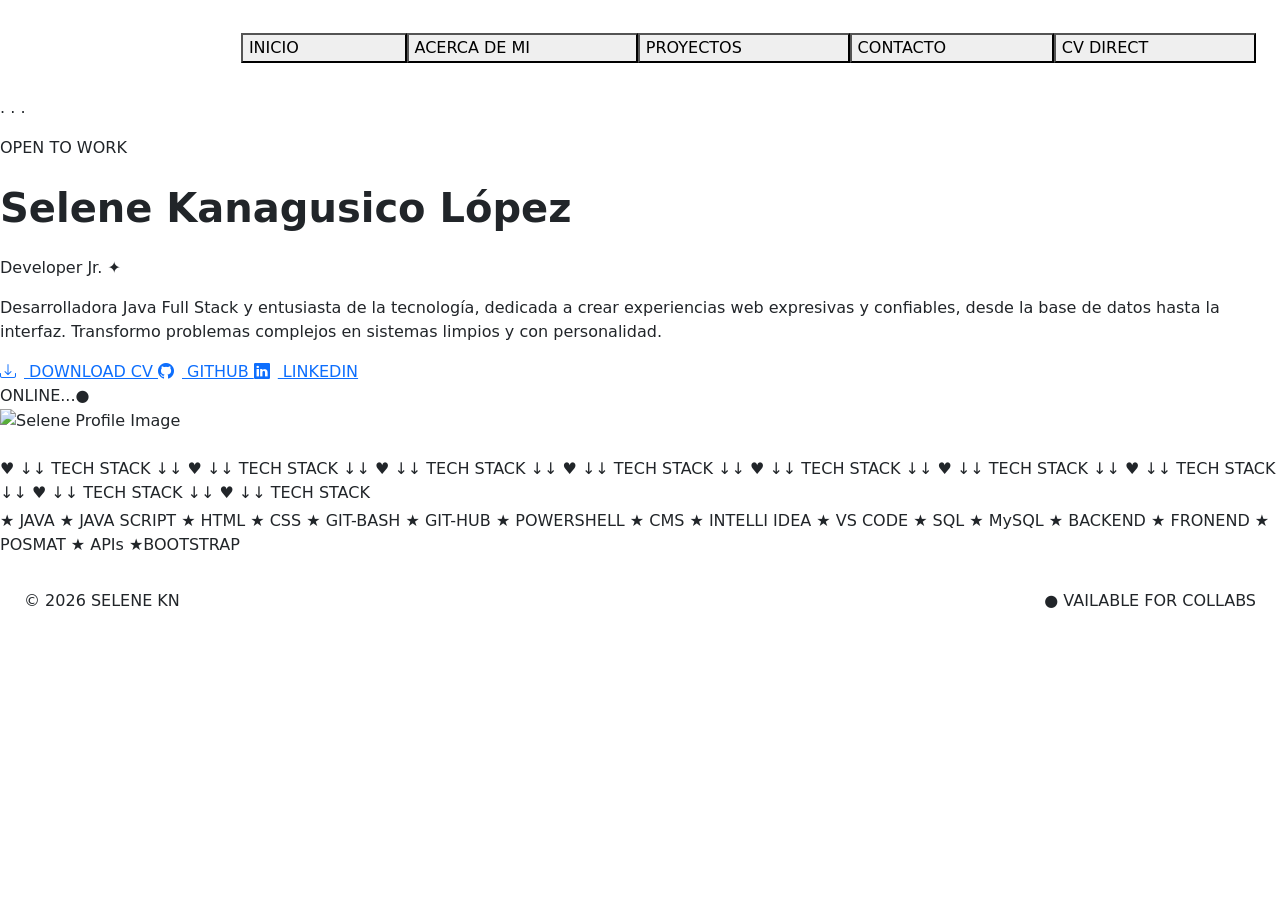
==== html/AboutMe.html @ 4d2e9842 "Add files via upload "Se comparten actualizaciones"" ====
<!DOCTYPE html>
<html lang="en">
<head>
    <meta charset="UTF-8">
    <meta name="viewport" content="width=device-width, initial-scale=1.0">
    <title>Portafolio</title>
    <link rel="stylesheet" href="./css/styles.css">
    <link href="https://cdn.jsdelivr.net/npm/bootstrap@5.3.2/dist/css/bootstrap.min.css" rel="stylesheet">
    <link rel="stylesheet" href="https://cdn.jsdelivr.net/npm/bootstrap-icons@1.11.3/font/bootstrap-icons.min.css">
</head>
<body>
    

<!------------------------------------------------------- NAVBAR ---------------------------------------------------------------->
<div class="container-fluid max-w-1200 mx-auto px-lg-4 pt-3 bgbody">
    <header class="navbar mb-3 d-flex flex-wrap align-items-center justify-content-between navbar-expand-lg">
             
    <!-------------------------------- LOGO AND NOMBRE--------------------------------->            
                <div class="d-flex align-items-center text-nowrap">
                    <span class="logo-box fw-bold text-white ">SK</span>
                        <div class="logo-name text-white">
                            <div class="fw-bold">SELENE KANAGUSICO</div>
                            <small class="text-logo-name">JAVA FULL STACK JR DEV</small>
                        </div>
                </div>

    <!-------------------------------- MENU AND BUTTON HAMBURGUER ---------------------------------> 
                <button class="hambur navbar-toggler custom-toggler ms-auto" type="button" data-bs-toggle="collapse" data-bs-target="menuCyber" aria-controls="menuCyber" aria-expanded="false" aria-label="Toggle navigation">      
                    <span class="navbar-toggler-icon"></span>
                    <div class=" mt-2 mt-md-0 conteinerBtnsMenu">
                         <button href="./index.html" id="btnmenuHome" class="btnmenu collapse navbar-collapse text-center" type="button">INICIO</button>
                         <button href="./AboutMe.html" class="btnmenu collapse navbar-collapse text-center" type="button">ACERCA DE MI</button>
                         <button href="./html/Projects.html" class="btnmenu collapse navbar-collapse text-center" type="button">PROYECTOS</button>
                         <button href="#contacto" class="btnmenu collapse navbar-collapse text-center" type="button">CONTACTO</button>
                         <button href="../IMG/Selene Kanagusico CV Canvas.pdf" class="btnmenu collapse navbar-collapse text-center" aria-expanded="false" type="button">CV DIRECT</button>
                    </div>
                </button>  
    </header>
 </div>           
<!-------------------------------------------------------Banner----------------------------------------------------------->    



 <!-------------------------------------------------------ConteinerHero ----------------------------------------------------------->    

<div class="heroBg">
    <div class="conteinerHero mt-3">
         <!-------------------------------- INFO--------------------------------->            
         <div class="heroInfoContent">
            <div class="heroDots">
                <span class="dot1">.</span>
                <span class="dot2">.</span>
                <span class="dot3">.</span>
            </div>
         <div class =heroInfo>
            <div class="addOpen mt-3">
                <span class="addOpenText text-nowrap"> OPEN TO WORK</span>
            </div>
                <h1 class="titleHero mt-4 mb-4"><strong>Selene Kanagusico López</strong></h1>
                <p class="subtitleHero text-nowrap mb-10">  Developer Jr. ✦ </p>
                <p class="descriotionHero">
                    Desarrolladora Java Full Stack y entusiasta de la tecnología, dedicada a crear experiencias web expresivas y confiables, desde la base de datos hasta la interfaz. Transformo problemas complejos en sistemas limpios y con personalidad.
                </p>
            <div class="buttonsAction">
                <a href="https://drive.google.com/file/d/1_eE5m6d0wuakmScWsSCk-LHsY9Eg7Utq/view?usp=sharing" class="btnAction btnPink">
                    <i class="bi bi-download me-2 bgIcon"></i></i> DOWNLOAD CV
                </a>
                <a href="https://github.com/SeleneKn?tab=repositories" class="btnAction btnGrey">
                    <i class="bi bi-github me-2 bgIcon"></i> GITHUB
                </a>
                <a href="https://www.linkedin.com/in/selene-kanagusico-developer/?isSelfProfile=true" class="btnAction btnCyan">
                    <i class="bi bi-linkedin me-2 bgIcon"></i> LINKEDIN
                </a>
            </div>
        </div>
    </div>
         <!-------------------------------- PHOTO ---------------------------------> 
    <div class="photoHero">
        <div class="conteinerPhotoHero">
            <div class="onlineText"> ONLINE...●</div>
            <div class="photoMeImg">
                <img src="./IMG/photo.jpg" 
                             alt="Selene Profile Image">
            </div>
        </div>
    </div> 
</div>         
<!-------------------------------------------------------Banner2----------------------------------------------------------->    

    <div class="bannerCyan overflow-hidden mt-4">
        <div class="bannerCyanLimits">
                <span class="textMotion textbaner23 mt-1">
                    ♥ ↓↓ TECH STACK ↓↓ ♥ ↓↓ TECH STACK ↓↓ ♥ ↓↓ TECH STACK ↓↓ ♥ ↓↓ TECH STACK ↓↓ ♥ ↓↓ TECH STACK ↓↓ ♥ ↓↓ TECH STACK ↓↓ ♥ ↓↓ TECH STACK ↓↓ ♥ ↓↓ TECH STACK ↓↓ ♥ ↓↓ TECH STACK 
                </span>
            
            </div>
    </div>
<!-------------------------------------------------------Banner3----------------------------------------------------------->    

    <div class="bannerCyan overflow-hidden mt-1">
        <div class="bannerCyanLimits banner3">
                <span class="textMotion mt-1 banner3 textbaner23">
                    ★ JAVA ★ JAVA SCRIPT ★ HTML ★ CSS ★ GIT-BASH ★ GIT-HUB ★ POWERSHELL ★ CMS ★ INTELLI IDEA ★ VS CODE ★ SQL ★ MySQL ★ BACKEND ★ FRONEND ★ POSMAT ★ APIs ★BOOTSTRAP
                </span>
            
            </div>
    </div>

<!-------------------------------------------------------FOTTER----------------------------------------------------------->    

<footer class="footerConteiner container-fluid max-w-1200 mx-auto px-lg-4 pt-3 mt-3">
    <div class="fottter mb-3 d-flex flex-wrap align-items-center justify-content-between navbar-expand-lg">
    <div class="textSknFin">© 2026 SELENE KN</div>
    <div class="textAvailable">● VAILABLE FOR COLLABS </div>
    </div>
</footer>

<!-------------------------------------------------------END-THANKS-FOR-VISITING--------------------------------------------------------->    

</body>
</html>
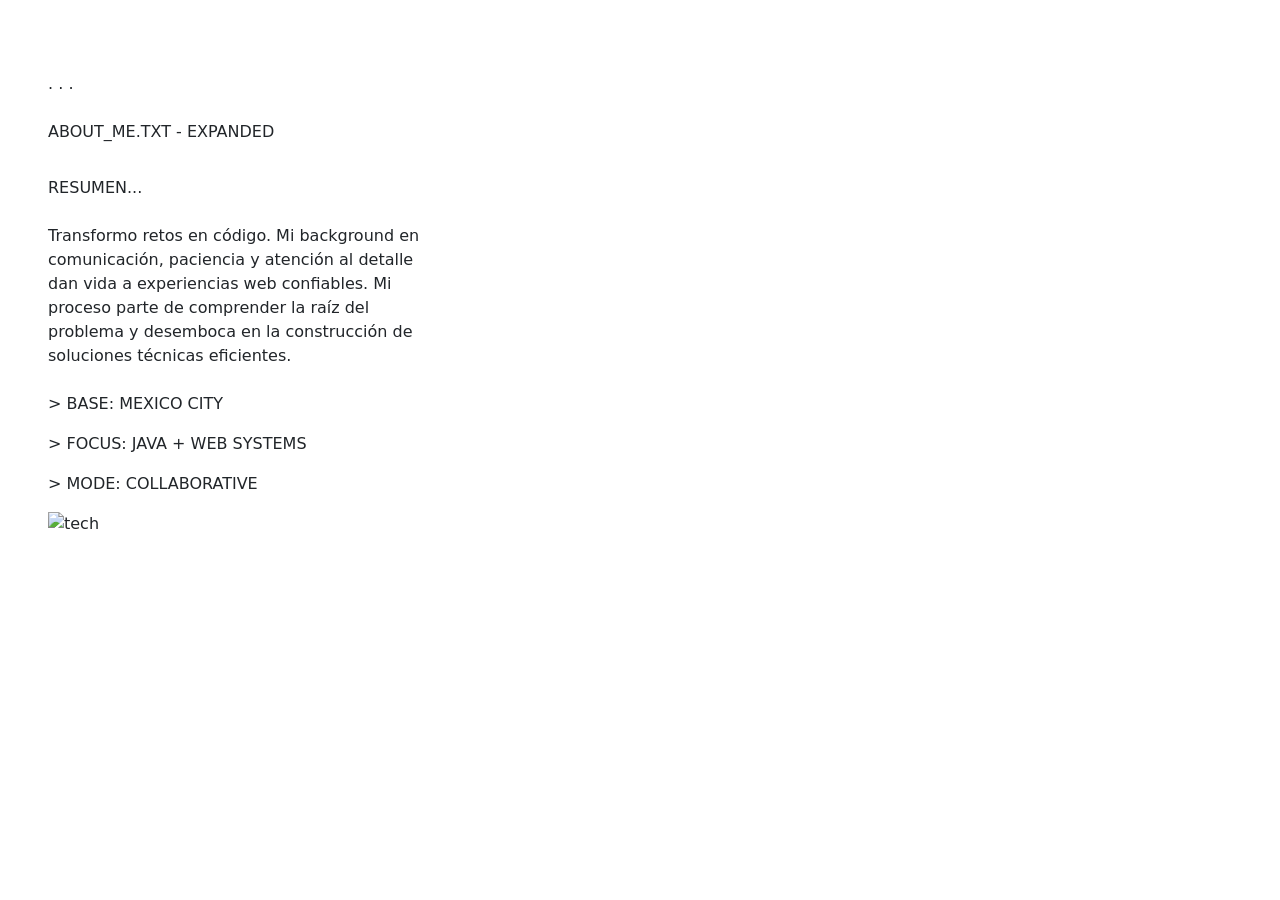
==== commit 5d06c19c: "Add files via upload "Se actualizan htmls"" ====
--- a/html/AboutMe.html
+++ b/html/AboutMe.html
@@ -4,118 +4,85 @@
     <meta charset="UTF-8">
     <meta name="viewport" content="width=device-width, initial-scale=1.0">
     <title>Portafolio</title>
-    <link rel="stylesheet" href="./css/styles.css">
-    <link href="https://cdn.jsdelivr.net/npm/bootstrap@5.3.2/dist/css/bootstrap.min.css" rel="stylesheet">
+    <link rel="stylesheet" href="../css/styles.css">
+    <link href="https://cdn.jsdelivr.net/npm/bootstrap@5.3.8/dist/css/bootstrap.min.css" rel="stylesheet" integrity="sha384-sRIl4kxILFvY47J16cr9ZwB07vP4J8+LH7qKQnuqkuIAvNWLzeN8tE5YBujZqJLB" crossorigin="anonymous">
     <link rel="stylesheet" href="https://cdn.jsdelivr.net/npm/bootstrap-icons@1.11.3/font/bootstrap-icons.min.css">
 </head>
 <body>
     
 
 <!------------------------------------------------------- NAVBAR ---------------------------------------------------------------->
-<div class="container-fluid max-w-1200 mx-auto px-lg-4 pt-3 bgbody">
-    <header class="navbar mb-3 d-flex flex-wrap align-items-center justify-content-between navbar-expand-lg">
-             
-    <!-------------------------------- LOGO AND NOMBRE--------------------------------->            
-                <div class="d-flex align-items-center text-nowrap">
-                    <span class="logo-box fw-bold text-white ">SK</span>
-                        <div class="logo-name text-white">
-                            <div class="fw-bold">SELENE KANAGUSICO</div>
-                            <small class="text-logo-name">JAVA FULL STACK JR DEV</small>
-                        </div>
-                </div>
+    <div id="menuContainerEnHTML"></div>
 
-    <!-------------------------------- MENU AND BUTTON HAMBURGUER ---------------------------------> 
-                <button class="hambur navbar-toggler custom-toggler ms-auto" type="button" data-bs-toggle="collapse" data-bs-target="menuCyber" aria-controls="menuCyber" aria-expanded="false" aria-label="Toggle navigation">      
-                    <span class="navbar-toggler-icon"></span>
-                    <div class=" mt-2 mt-md-0 conteinerBtnsMenu">
-                         <button href="./index.html" id="btnmenuHome" class="btnmenu collapse navbar-collapse text-center" type="button">INICIO</button>
-                         <button href="./AboutMe.html" class="btnmenu collapse navbar-collapse text-center" type="button">ACERCA DE MI</button>
-                         <button href="./html/Projects.html" class="btnmenu collapse navbar-collapse text-center" type="button">PROYECTOS</button>
-                         <button href="#contacto" class="btnmenu collapse navbar-collapse text-center" type="button">CONTACTO</button>
-                         <button href="../IMG/Selene Kanagusico CV Canvas.pdf" class="btnmenu collapse navbar-collapse text-center" aria-expanded="false" type="button">CV DIRECT</button>
-                    </div>
-                </button>  
-    </header>
- </div>           
-<!-------------------------------------------------------Banner----------------------------------------------------------->    
+<!-------------------------------- Layout de 2 columnas (imagen + texto)Responsive--------------------------------->            
+<div class="LayoutFather d-flex ">
+  <div class="contenierTSEA col-12 col-md-4 p-3 my-3 my-md-5 ms-0 ms-md-4 me-0 me-md-1 row align-items-start">
+               <!-------------------------------- Text and Skills--------------------------------->            
+    <div class="textSkills d-flex flex-column p-2 m-auto">
+        
+        <div class="heroDots">
+            <span class="dot1">.</span>
+            <span class="dot2">.</span>
+            <span class="dot3">.</span>
+        </div>
+
+        <div class="pinkBox btnPink justify-content-start my-4">
+                <span class="bg-transparent"> ABOUT_ME.TXT - EXPANDED</span>
+        </div>
+        <span class="resumePer mt-2"> RESUMEN...</span>
+        <div class= "my-4">Transformo retos en código. Mi background en comunicación, paciencia y atención al detalle dan vida a experiencias web confiables.  Mi proceso parte de comprender la raíz del problema y desemboca en la construcción de soluciones técnicas eficientes.    
+        </div>
+            <div class="terminalInfo">
+                     <p>&gt; BASE: MEXICO CITY</p>
+                     <p>&gt; FOCUS: JAVA + WEB SYSTEMS</p>
+                     <p>&gt; MODE: COLLABORATIVE</p>
+            </div>
+         <div class="conteinerImgTech p-7">
+             <img src="../IMG/tech (1).png" class="img-fluid mb-3 techImg" alt="tech">
+        </div>
+    </div>
+  </div>
+ 
+         <!-------------------------------- Education and Abilities---------------------------------> 
+     <div class="contenierTSEA col-12 col-md-7 p-3 my-3 my-md-5 ms-0 ms-md-4 me-0 me-md-1 row align-items-start">
 
 
 
- <!-------------------------------------------------------ConteinerHero ----------------------------------------------------------->    
 
-<div class="heroBg">
-    <div class="conteinerHero mt-3">
-         <!-------------------------------- INFO--------------------------------->            
-         <div class="heroInfoContent">
-            <div class="heroDots">
-                <span class="dot1">.</span>
-                <span class="dot2">.</span>
-                <span class="dot3">.</span>
-            </div>
-         <div class =heroInfo>
-            <div class="addOpen mt-3">
-                <span class="addOpenText text-nowrap"> OPEN TO WORK</span>
-            </div>
-                <h1 class="titleHero mt-4 mb-4"><strong>Selene Kanagusico López</strong></h1>
-                <p class="subtitleHero text-nowrap mb-10">  Developer Jr. ✦ </p>
-                <p class="descriotionHero">
-                    Desarrolladora Java Full Stack y entusiasta de la tecnología, dedicada a crear experiencias web expresivas y confiables, desde la base de datos hasta la interfaz. Transformo problemas complejos en sistemas limpios y con personalidad.
-                </p>
-            <div class="buttonsAction">
-                <a href="https://drive.google.com/file/d/1_eE5m6d0wuakmScWsSCk-LHsY9Eg7Utq/view?usp=sharing" class="btnAction btnPink">
-                    <i class="bi bi-download me-2 bgIcon"></i></i> DOWNLOAD CV
-                </a>
-                <a href="https://github.com/SeleneKn?tab=repositories" class="btnAction btnGrey">
-                    <i class="bi bi-github me-2 bgIcon"></i> GITHUB
-                </a>
-                <a href="https://www.linkedin.com/in/selene-kanagusico-developer/?isSelfProfile=true" class="btnAction btnCyan">
-                    <i class="bi bi-linkedin me-2 bgIcon"></i> LINKEDIN
-                </a>
-            </div>
+
+     </div>
+        <!----<div class=  p-3 m-4>
+        -------- <button class="hambur navbar-toggler custom-toggler ms-auto" type="button" data-bs-toggle="collapse" data-bs-target="#menuCyber" aria-expanded="false" aria-label="Toggle navigation">      
+                    <span class="navbar-toggler-icon"><img src="../IMG/educación.jpg"></span> 
+                 </button>
+                    <div class="collapse navbar-collapse mt-2 mt-md-0 conteinerBtnsMenu justify-content-end flex-nowrap" id="menuCyber">
+                         <img src="../IMG/educationtext.png" alt="">
+                         <img src="../IMG/Curses.png" alt="">
+                    </div> ---
         </div>
+        <div>
+            <img src="../IMG/skills (1).png" alt="">
+        </div>
+    </div>----> 
+</div>
+
+<!--------------------------------------------------------Work and language------------------------------------------------------------------->
+<div container flex-column justify-content-center>
+    <div clas="conteinerWork">
+        <img src="../IMG/synthwave-retrowave.gif" alt="">
+        <img src="../IMG/Experience.png" alt="">
     </div>
-         <!-------------------------------- PHOTO ---------------------------------> 
-    <div class="photoHero">
-        <div class="conteinerPhotoHero">
-            <div class="onlineText"> ONLINE...●</div>
-            <div class="photoMeImg">
-                <img src="./IMG/photo.jpg" 
-                             alt="Selene Profile Image">
-            </div>
-        </div>
-    </div> 
-</div>         
-<!-------------------------------------------------------Banner2----------------------------------------------------------->    
-
-    <div class="bannerCyan overflow-hidden mt-4">
-        <div class="bannerCyanLimits">
-                <span class="textMotion textbaner23 mt-1">
-                    ♥ ↓↓ TECH STACK ↓↓ ♥ ↓↓ TECH STACK ↓↓ ♥ ↓↓ TECH STACK ↓↓ ♥ ↓↓ TECH STACK ↓↓ ♥ ↓↓ TECH STACK ↓↓ ♥ ↓↓ TECH STACK ↓↓ ♥ ↓↓ TECH STACK ↓↓ ♥ ↓↓ TECH STACK ↓↓ ♥ ↓↓ TECH STACK 
-                </span>
-            
-            </div>
+    <div>
+         <img src="../IMG/english.png" alt="">
     </div>
-<!-------------------------------------------------------Banner3----------------------------------------------------------->    
-
-    <div class="bannerCyan overflow-hidden mt-1">
-        <div class="bannerCyanLimits banner3">
-                <span class="textMotion mt-1 banner3 textbaner23">
-                    ★ JAVA ★ JAVA SCRIPT ★ HTML ★ CSS ★ GIT-BASH ★ GIT-HUB ★ POWERSHELL ★ CMS ★ INTELLI IDEA ★ VS CODE ★ SQL ★ MySQL ★ BACKEND ★ FRONEND ★ POSMAT ★ APIs ★BOOTSTRAP
-                </span>
-            
-            </div>
-    </div>
-
+</div>
 <!-------------------------------------------------------FOTTER----------------------------------------------------------->    
 
-<footer class="footerConteiner container-fluid max-w-1200 mx-auto px-lg-4 pt-3 mt-3">
-    <div class="fottter mb-3 d-flex flex-wrap align-items-center justify-content-between navbar-expand-lg">
-    <div class="textSknFin">© 2026 SELENE KN</div>
-    <div class="textAvailable">● VAILABLE FOR COLLABS </div>
-    </div>
-</footer>
+    <div id="footerContainerEnHTML"></div> 
 
 <!-------------------------------------------------------END-THANKS-FOR-VISITING--------------------------------------------------------->    
+   <script src="../JS/main.js"></script>
+    <script src="https://cdn.jsdelivr.net/npm/bootstrap@5.3.3/dist/js/bootstrap.bundle.min.js"></script></head>
 
 </body>
 </html>
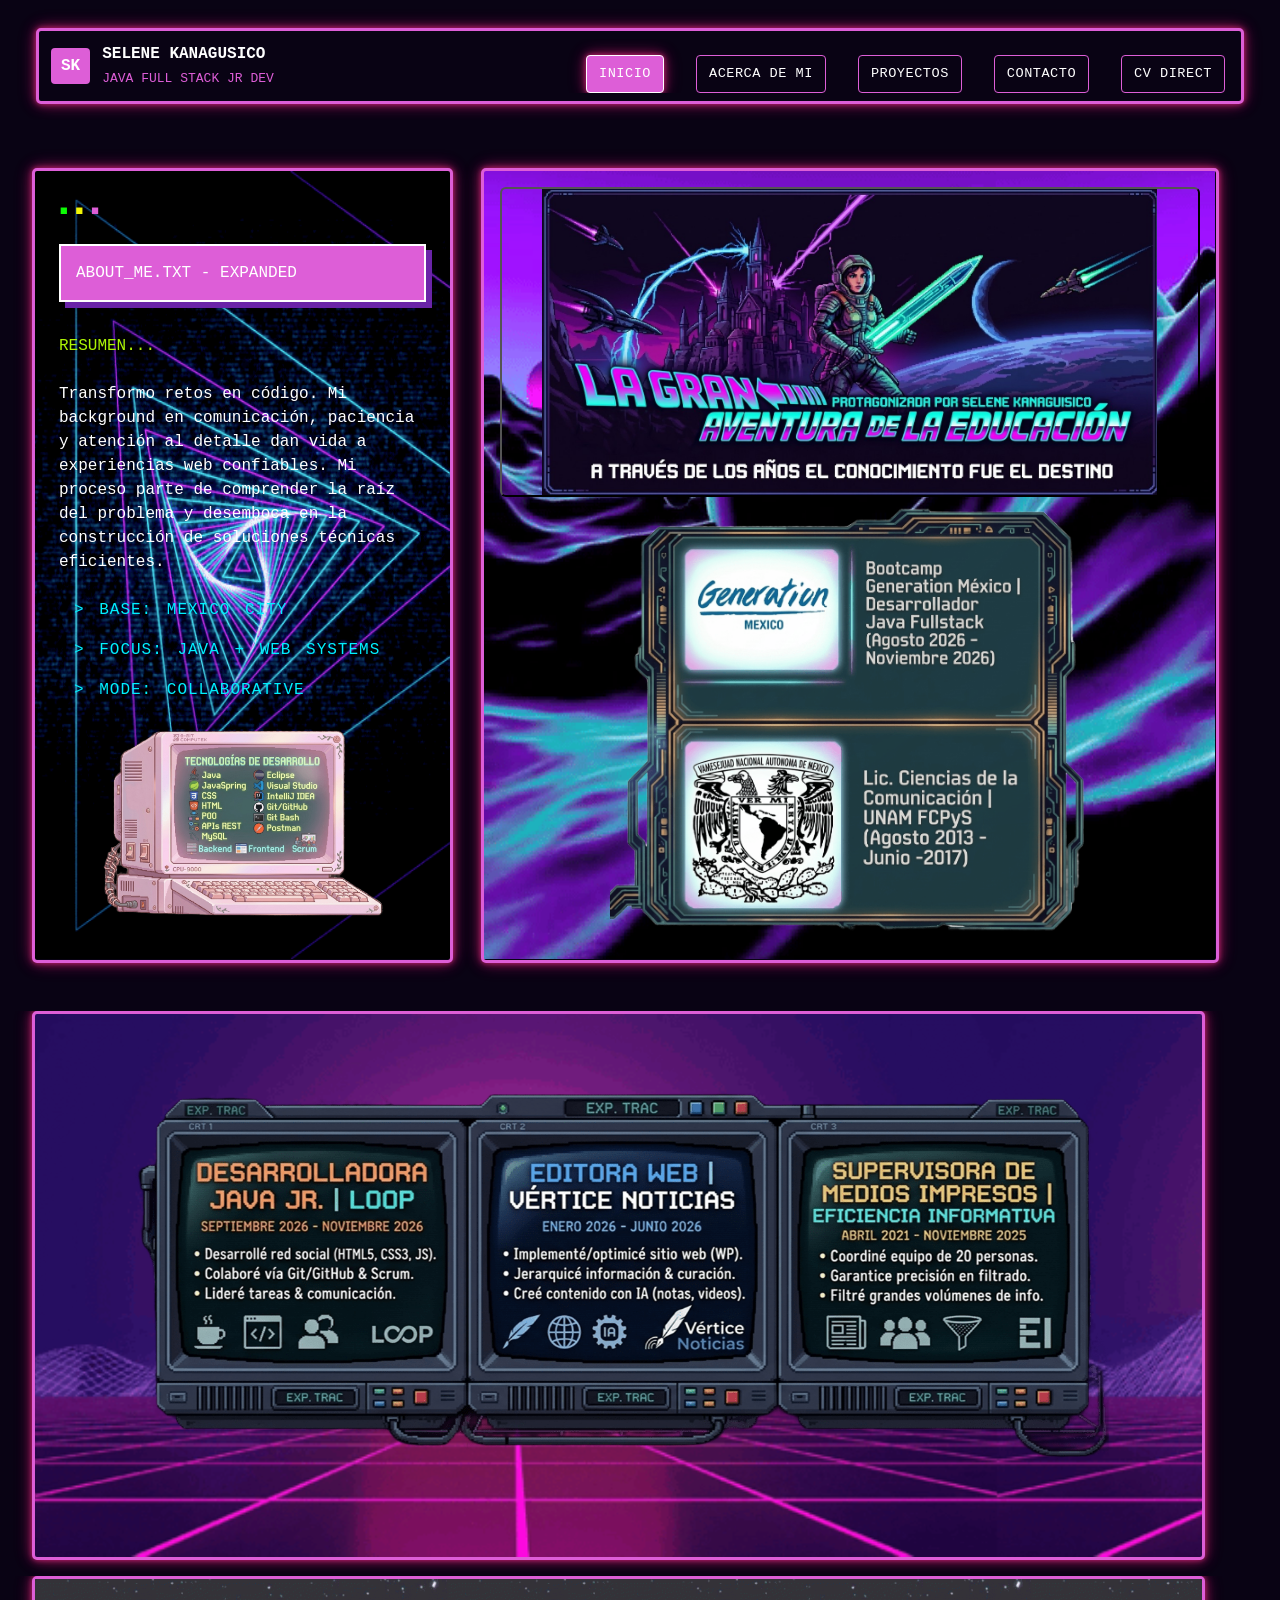
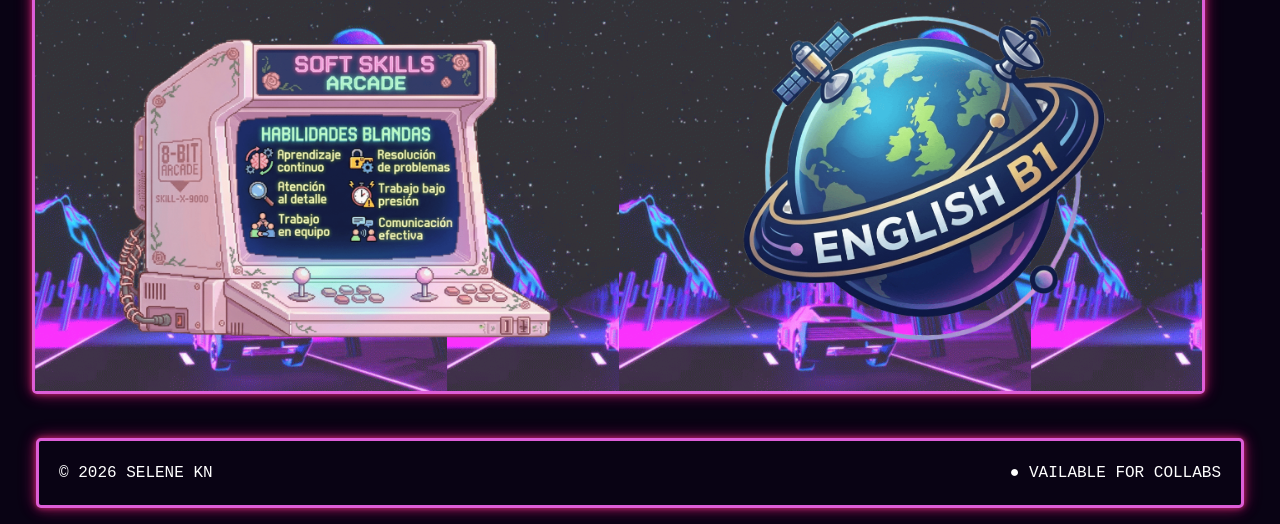
==== commit ee23c3e4: "Add files via upload "Se comparten actualizaciones"" ====
--- a/html/AboutMe.html
+++ b/html/AboutMe.html
@@ -15,75 +15,81 @@
     <div id="menuContainerEnHTML"></div>
 
 <!-------------------------------- Layout de 2 columnas (imagen + texto)Responsive--------------------------------->            
-<div class="LayoutFather d-flex ">
-  <div class="contenierTSEA col-12 col-md-4 p-3 my-3 my-md-5 ms-0 ms-md-4 me-0 me-md-1 row align-items-start">
+<div class="LayoutFather d-flex px-2">
+  <div class="contenierTSEA conteinerAboutMe col-12 col-md-4 p-3 my-3 my-md-5 ms-0 ms-md-4 me-0 me-md-1 row align-items-start">
                <!-------------------------------- Text and Skills--------------------------------->            
-    <div class="textSkills d-flex flex-column p-2 m-auto">
+    <div class="textSkills d-flex flex-column p-2 m-auto imgExpsCont">
         
-        <div class="heroDots">
-            <span class="dot1">.</span>
-            <span class="dot2">.</span>
-            <span class="dot3">.</span>
+        <div class="heroDots imgExpsCont">
+            <span class="dot1 imgExpsCont">.</span>
+            <span class="dot2 imgExpsCont">.</span>
+            <span class="dot3 imgExpsCont">.</span>
         </div>
 
         <div class="pinkBox btnPink justify-content-start my-4">
                 <span class="bg-transparent"> ABOUT_ME.TXT - EXPANDED</span>
         </div>
-        <span class="resumePer mt-2"> RESUMEN...</span>
-        <div class= "my-4">Transformo retos en código. Mi background en comunicación, paciencia y atención al detalle dan vida a experiencias web confiables.  Mi proceso parte de comprender la raíz del problema y desemboca en la construcción de soluciones técnicas eficientes.    
+        <span class="resumePer mt-2 bg-transparent"> RESUMEN...</span>
+        <div class= "my-4 bg-transparent">Transformo retos en código. Mi background en comunicación, paciencia y atención al detalle dan vida a experiencias web confiables.  Mi proceso parte de comprender la raíz del problema y desemboca en la construcción de soluciones técnicas eficientes.    
         </div>
-            <div class="terminalInfo">
+            <div class="terminalInfo bg-transparent">
                      <p>&gt; BASE: MEXICO CITY</p>
                      <p>&gt; FOCUS: JAVA + WEB SYSTEMS</p>
                      <p>&gt; MODE: COLLABORATIVE</p>
             </div>
-         <div class="conteinerImgTech p-7">
-             <img src="../IMG/tech (1).png" class="img-fluid mb-3 techImg" alt="tech">
+         <div class="conteinerImgTech p-7 bg-transparent">
+             <img src="../IMG/tech (1).png" class="bg-transparent img-fluid mb-3 techImg" alt="tech">
         </div>
     </div>
   </div>
  
          <!-------------------------------- Education and Abilities---------------------------------> 
-     <div class="contenierTSEA col-12 col-md-7 p-3 my-3 my-md-5 ms-0 ms-md-4 me-0 me-md-1 row align-items-start">
+     <div class="contenierTSEA conteinerEducation col-12 col-md-7 p-3 my-3 my-md-5 ms-0 ms-md-4 me-0 me-md-1 row align-items-start ">
+            <button 
+                 type="button" 
+                 class="bgBtnIMg bg-transparent" 
+                 data-bs-toggle="popover" 
+                 data-bs-placement= "bottom"
+                 data-bs-html="true"
+                 data-bs-custom-class="conteinerBtnImg imgEdu bg-transparent" 
+                 data-bs-content='<div class="bg-transparent d-flex flex-column align-items-center justify-content-center"><img src="../IMG/Curses.png" class="img-fluid imgEdu1" width="480"  alt="Cursos"></div>'
+                >
+           </button>
+    <div class=" bg-transparent d-flex flex-column align-items-center justify-content-center">
+        <img src="../IMG/educationtext.png" class="bg-transparent img-fluid imgEdu" width="480" height="180" alt="Educación">
+    </div>
+    </div>
+</div>
 
 
+<!--------------------------------------------------------Work and language------------------------------------------------------------------->
 
 
+<div container d-flex flex-column justify-content-center px-2>
+    <div class="d-flex flex-column align-items-center justify-content-center contenierTSEA col-12 col-md-11 conteinerExp">
+        <div class="imgExpsCont"><img src="../IMG/Experience.png" class="imgEdu imgExpsCont" width="980" alt=""></div>
+    </div>
+<div>
 
-     </div>
-        <!----<div class=  p-3 m-4>
-        -------- <button class="hambur navbar-toggler custom-toggler ms-auto" type="button" data-bs-toggle="collapse" data-bs-target="#menuCyber" aria-expanded="false" aria-label="Toggle navigation">      
-                    <span class="navbar-toggler-icon"><img src="../IMG/educación.jpg"></span> 
-                 </button>
-                    <div class="collapse navbar-collapse mt-2 mt-md-0 conteinerBtnsMenu justify-content-end flex-nowrap" id="menuCyber">
-                         <img src="../IMG/educationtext.png" alt="">
-                         <img src="../IMG/Curses.png" alt="">
-                    </div> ---
+<div container d-flex flex-column justify-content-center row px-2>
+    <div class="d-flex flex-column align-items-center justify-content-center contenierTSEA col-12 col-md-11 conteinerExp">
+       <div class="row w-100 justify-content-center conteinerIdiom">
+            <div class="col-6 text-center conteinerIdiom"><img src="../IMG/skills (1).png" class="imgEdu imgExpsCont py-5" width="580" alt=""></div>
+            <div class="col-6 text-center conteinerIdiom"><img src="../IMG/english.png" class="imgEdu imgExpsCont" width="480" alt=""></div>
         </div>
-        <div>
-            <img src="../IMG/skills (1).png" alt="">
-        </div>
-    </div>----> 
+    <div>
 </div>
-
-<!--------------------------------------------------------Work and language------------------------------------------------------------------->
-<div container flex-column justify-content-center>
-    <div clas="conteinerWork">
-        <img src="../IMG/synthwave-retrowave.gif" alt="">
-        <img src="../IMG/Experience.png" alt="">
-    </div>
-    <div>
-         <img src="../IMG/english.png" alt="">
-    </div>
 </div>
 <!-------------------------------------------------------FOTTER----------------------------------------------------------->    
-
+ 
     <div id="footerContainerEnHTML"></div> 
 
 <!-------------------------------------------------------END-THANKS-FOR-VISITING--------------------------------------------------------->    
    <script src="../JS/main.js"></script>
     <script src="https://cdn.jsdelivr.net/npm/bootstrap@5.3.3/dist/js/bootstrap.bundle.min.js"></script></head>
 
+
+    
 </body>
 </html>
 
--- a/css/styles.css
+++ b/css/styles.css
@@ -0,0 +1,407 @@
+* {
+  box-sizing: border-box;
+  background-color: #090314;
+  font-family: 'Share Tech Mono', monospace;
+  overflow-x: hidden; 
+  color: #ffffff;
+}
+.navbar{
+    border: 3px solid  #dd5ed7;;
+    border-radius: 5px;
+    box-shadow: 0 0 5px rgba(255, 42, 141, 0.5), 
+                0 0 10px rgba(255, 42, 141, 0.4), 
+                0 0 15px rgba(255, 42, 141, 0.3), 
+                0 0 20px rgba(255, 42, 141, 0.2);
+    font-family: 'Share Tech Mono', monospace;
+    margin: 12px;
+  
+    
+}
+.logo-box{
+    background-color: #dd5ed7;
+    padding: 6px 10px;           
+    border-radius: 4px;
+    margin-right: 12px;
+    margin-left: 12px;
+    font-family: 'Share Tech Mono', monospace;
+}
+.logo-name{
+    margin-right: 12px;
+    font-family: 'Share Tech Mono', monospace;
+}
+.text-logo-name{
+    color:  #dd5ed7;
+    font-size: small;
+    font-family: 'Share Tech Mono', monospace;
+}
+.conteinerBtnsMenu{
+  display: flex;
+  justify-content: flex-end;
+  align-items: center;
+  flex-wrap: wrap;
+}
+.btnmenu{
+  background-color: transparent;
+  color:#ffffff;
+  border: 1px solid #dd5ed7;     
+  border-radius: 4px;
+  font-size: 0.85rem;
+  font-weight: 500;
+  letter-spacing: 0.5px;
+  font-family: 'Share Tech Mono', monospace;
+  margin-top: 16px;
+  margin-left: 16px;
+  margin-right: 16px;
+  padding: 8px 12px;
+  text-decoration: none;
+  box-sizing: border-box;
+  white-space: nowrap;
+}
+#btnmenuHome{
+background-color: #dd5ed7;
+border-color: #ffffff;
+box-shadow: 0 0 5px rgba(255, 42, 141, 0.5), 
+                0 0 10px rgba(255, 42, 141, 0.4), 
+                0 0 15px rgba(255, 42, 141, 0.3), 
+                0 0 20px rgba(255, 42, 141, 0.2);
+}
+
+/* Efecto al pasar el mouse por encima (Hover) */
+.btnmenu:hover {
+  background-color: rgba(217, 70, 239, 0.15);
+  color: #ffffff;
+  border-color: #d946ef;
+  font-family: 'Share Tech Mono', monospace;
+}
+
+/* Estilo para el botón activo (como HOME en la imagen) */
+.btnmenu.active {
+  background-color: #ff2a8d;     /* Rosa neón brillante */
+  color: #000000;               /* Texto negro */
+  border: 1px solid #ffffff;    /* Borde blanco */
+  font-weight: bold;
+  font-family: 'Share Tech Mono', monospace;
+}
+.custom-toggler .navbar-toggler-icon {
+  background-image: url("../IMG/hamburguesa.png") !important;
+  border: 1px solid #dd5ed7 !important;     
+  border-radius: 4px !important;
+}
+
+/**-------------------------------------------------------Banner -----------------------------------------------------------*/
+.bannerCyan{
+  width: 100%;
+  height: 30px;
+  background-color: #090314;
+  padding: 3px;
+  border-radius: 0px;
+  overflow: hidden;
+  border: none;
+  outline: none;
+  position: relative;
+}
+.bannerCyanLimits {
+  background-color: #00f0ff;
+  border-color: #00f0ff;
+  height: 100%;
+  border-radius: 4px;
+  margin-inline: 33px;
+  overflow: hidden;
+  position: relative;
+}
+.textMotion {
+  white-space: nowrap;
+  color: #000000;
+  font-family: 'Share Tech Mono', monospace;
+  font-weight: bold;
+  font-size: 0.85rem;
+  letter-spacing: 2px;
+  background-color: #00f0ff;
+  display: inline-block;
+  padding-left: 100%;
+  animation: traslateText 50s linear infinite;
+}
+@keyframes traslateText {
+  0% {
+    transform: translate(0, 0);
+  }
+  100% {
+    transform: translate(-100%, 0);
+  }
+}
+/**-------------------------------------------------------ConteinerHero -----------------------------------------------------------*/
+.heroBg{
+  background-color: #000000;
+}
+.conteinerHero{
+  display: grid;
+  grid-template-columns: repeat(auto-fit, minmax(250px, 1fr));
+  gap: 15px;
+  flex-wrap: wrap;
+  border: 2px solid #00f0ff ;
+  border-radius: 5px;
+  box-shadow: 
+    0 0 5px rgba(0, 240, 255, 0.5),   /* Brillo interno/cercano */
+    0 0 10px rgba(0, 240, 255, 0.4),  /* Brillo medio */
+    0 0 15px rgba(0, 240, 255, 0.3),  /* Brillo externo amplio */
+    0 0 20px rgba(0, 240, 255, 0.2) !important;
+    font-family: 'Share Tech Mono', monospace;
+  padding: 30px;
+  background-clip: padding-box;
+  font-family: 'Inter', sans-serif;
+  overflow: hidden;
+  margin: 12px;
+  margin-left: 35px;
+  margin-right: 35px;
+  height: 640px
+
+}
+.heroDots{
+  position: static;
+  top: 15px;
+  left: 20px;
+  display: flex;
+  gap: 6px;
+  font-weight: 900;
+  width: 100%;
+}
+.dot1{
+-webkit-text-stroke: 4px #0dfc05;
+color: #0dfc05;
+}
+.dot2{
+-webkit-text-stroke: 4px #f1f505;
+color: #f1f505;
+}
+.dot3{
+-webkit-text-stroke: 4px #dd5ed7;
+color: #dd5ed7;
+}
+.addOpen{
+  display: inline-block;
+  border: 2px solid #0dfc05;
+  border-radius: 5px;
+  padding-inline: 4%;
+  width: max-content;
+  box-sizing: border-box;
+}
+.addOpenText{
+  display: block;
+  position: relative;
+  color: #0dfc05;
+  text-align: center;
+  max-width: 100%;
+  padding-inline:25px;
+}
+.addOpen:hover {
+  transform: translateY(-5px);
+  color: #f7f8f7;
+  border-color: #fdfcfc;
+  
+}
+.subtitleHero{
+  color:#dd5ed7;
+  font-size: 24px;
+}
+.descriotionHero{
+  margin-top: 40px;
+}
+.buttonsAction{ /*Contener de botones*/
+  display: inline-flex;
+  justify-content:flex-end;
+  gap: 24px;
+  width: 100%;
+  margin-top: 35px;
+  padding: 10px ;
+}
+.btnAction{
+  display: inline-flex;
+  justify-content:flex-end;
+  align-items:center;
+  gap: 14px;
+  color:#ffffff;
+  border: 2px solid #ffffff;
+  border-color: #ffffff;
+  box-shadow: 6px 6px 0px #6a24a8;
+  margin-bottom: 8px;
+  margin-inline-end: 8px;
+  padding: 10px 5px 5px 5px;
+}
+.bgIcon{
+  background-color: transparent ;
+}
+.btnPink{
+  background-color: #dd5ed7;
+  color:#ffffff;
+  border-color: #ffffff;
+  box-shadow: 4px 4px 0px #090314;
+  border: 2px solid #ffffff;
+  border-color: #ffffff;
+  box-shadow: 6px 6px 0px #6a24a8;
+  padding:15px;
+  text-decoration: none;
+}           
+.btnPink:hover{
+  background-color: rgba(217, 70, 239, 0.15);
+  color: #ffffff;
+  border-color: #d946ef;
+  font-family: 'Share Tech Mono', monospace;
+  transform: translateY(-5px);
+}
+.btnGrey{
+  background-color: #5a595a;
+  text-decoration: none;
+  padding:15px;
+}
+.btnGrey:hover{
+  background-color: rgba(230, 229, 231, 0.822);
+  color: #080808;
+  border-color: #d946ef;
+  font-family: 'Share Tech Mono', monospace;
+  transform: translateY(-5px);
+}
+.btnCyan{
+  background-color: #00f0ff;
+  text-decoration: none;
+  padding:15px;
+}
+.btnCyan:hover{
+  background-color: rgba(12, 117, 236, 0.822);
+  color: #fdfcfc;
+  border-color: #d946ef;
+  font-family: 'Share Tech Mono', monospace;
+  transform: translateY(-5px);
+}
+.photoHero{
+  display: flex;
+  flex-direction: column;
+  align-items: center;
+  gap: 10px;
+  width: 100%;
+}
+.conteinerPhotoHero{
+  display: flex;
+  flex-direction: column;
+  align-items: center;
+  gap: 10px;
+  width: 100%;
+  padding: 8px;
+  overflow: hidden;
+}
+.onlineText{
+  display: flex;
+  justify-content: flex-end;
+  align-items: end;
+  padding: 25px;
+  color:#00f0ff;
+  width: 100%;
+}
+.photoMeImg{
+  width: 320px;
+  height: 400px;
+  border: 4px solid #00f0ff;
+  border-radius: 5px;
+  overflow: hidden;
+  box-shadow: 6px 6px 0px #6a24a8;
+}
+.photoMeImg img {
+  width: 100%;
+  height: 100%;
+  object-fit: cover;
+  display: block;
+}
+.banner3{
+  background-color: #f1f505;
+}
+.textbaner23{
+animation: traslateText 60s linear infinite;
+}
+.fottter{
+  border: 3px solid  #dd5ed7;;
+  border-radius: 5px;
+  box-shadow: 0 0 5px rgba(255, 42, 141, 0.5), 
+              0 0 10px rgba(255, 42, 141, 0.4), 
+              0 0 15px rgba(255, 42, 141, 0.3), 
+              0 0 20px rgba(255, 42, 141, 0.2);
+  font-family: 'Share Tech Mono', monospace;
+  margin: 12px;
+  padding: 20px;
+}
+
+/*********************************************************************************/
+/*************************************ABOUT ME************************************/
+/*********************************************************************************/
+.contenierTSEA{
+  border: 3px solid  #dd5ed7;;
+  border-radius: 5px;
+  box-shadow: 0 0 5px rgba(255, 42, 141, 0.5), 
+              0 0 10px rgba(255, 42, 141, 0.4), 
+              0 0 15px rgba(255, 42, 141, 0.3), 
+              0 0 20px rgba(255, 42, 141, 0.2);
+  margin-bottom: 1em;
+}
+.resumePer{
+  color: #adf505;
+}
+.terminalInfo p{
+  color:#00f0ff;
+  line-height: 1.5;
+  letter-spacing: 1px;
+  word-spacing: 4px;
+  background-color: transparent;
+  margin-inline-start: 15px;
+}
+.techImg:hover{
+  transform: translateY(-5px);
+}
+.bgBtnIMg{
+  display: flex;
+  flex-direction: column;
+  width: 400px;
+  height: 310px;
+  cursor: pointer;
+  overflow: hidden;
+  padding: 0;
+  background-image: url(../IMG/educación.jpg);
+  background-size: contain;
+  background-position: center;
+  background-repeat: no-repeat;
+  text-align: center;
+  padding-top: 0px;
+  border-radius: 6px;
+}
+.bgBtnIMgInset{
+  max-width: 100%;
+  height: auto;
+  display: block;
+  object-fit: cover;
+  background-image: url(../IMG/educación.jpg);
+}
+.conteinerBtnImg {
+  max-width: 450px !important; /* Ajusta este valor según lo grande que lo necesites */
+}
+.imgEdu:hover{
+  transform: translateY(-5px);
+}
+.conteinerExp{
+  margin-inline: 2em;
+  background-image: url(../IMG/vaporwave-sunset.gif);
+  background-size: contain;
+}
+.imgExpsCont{
+  background-color: transparent !important;
+}
+.conteinerIdiom{
+  background-image: url(../IMG/supa.gif);
+  background-size:contain;
+}
+.conteinerAboutMe{
+  background-image: url(../IMG/fondo.gif);
+   background-size: 100% 100%;
+  background-repeat: no-repeat;
+}
+.conteinerEducation{
+  background-image: url(../IMG/paisaje.gif);
+  background-size: 100% 100%;
+  background-repeat: no-repeat;
+}
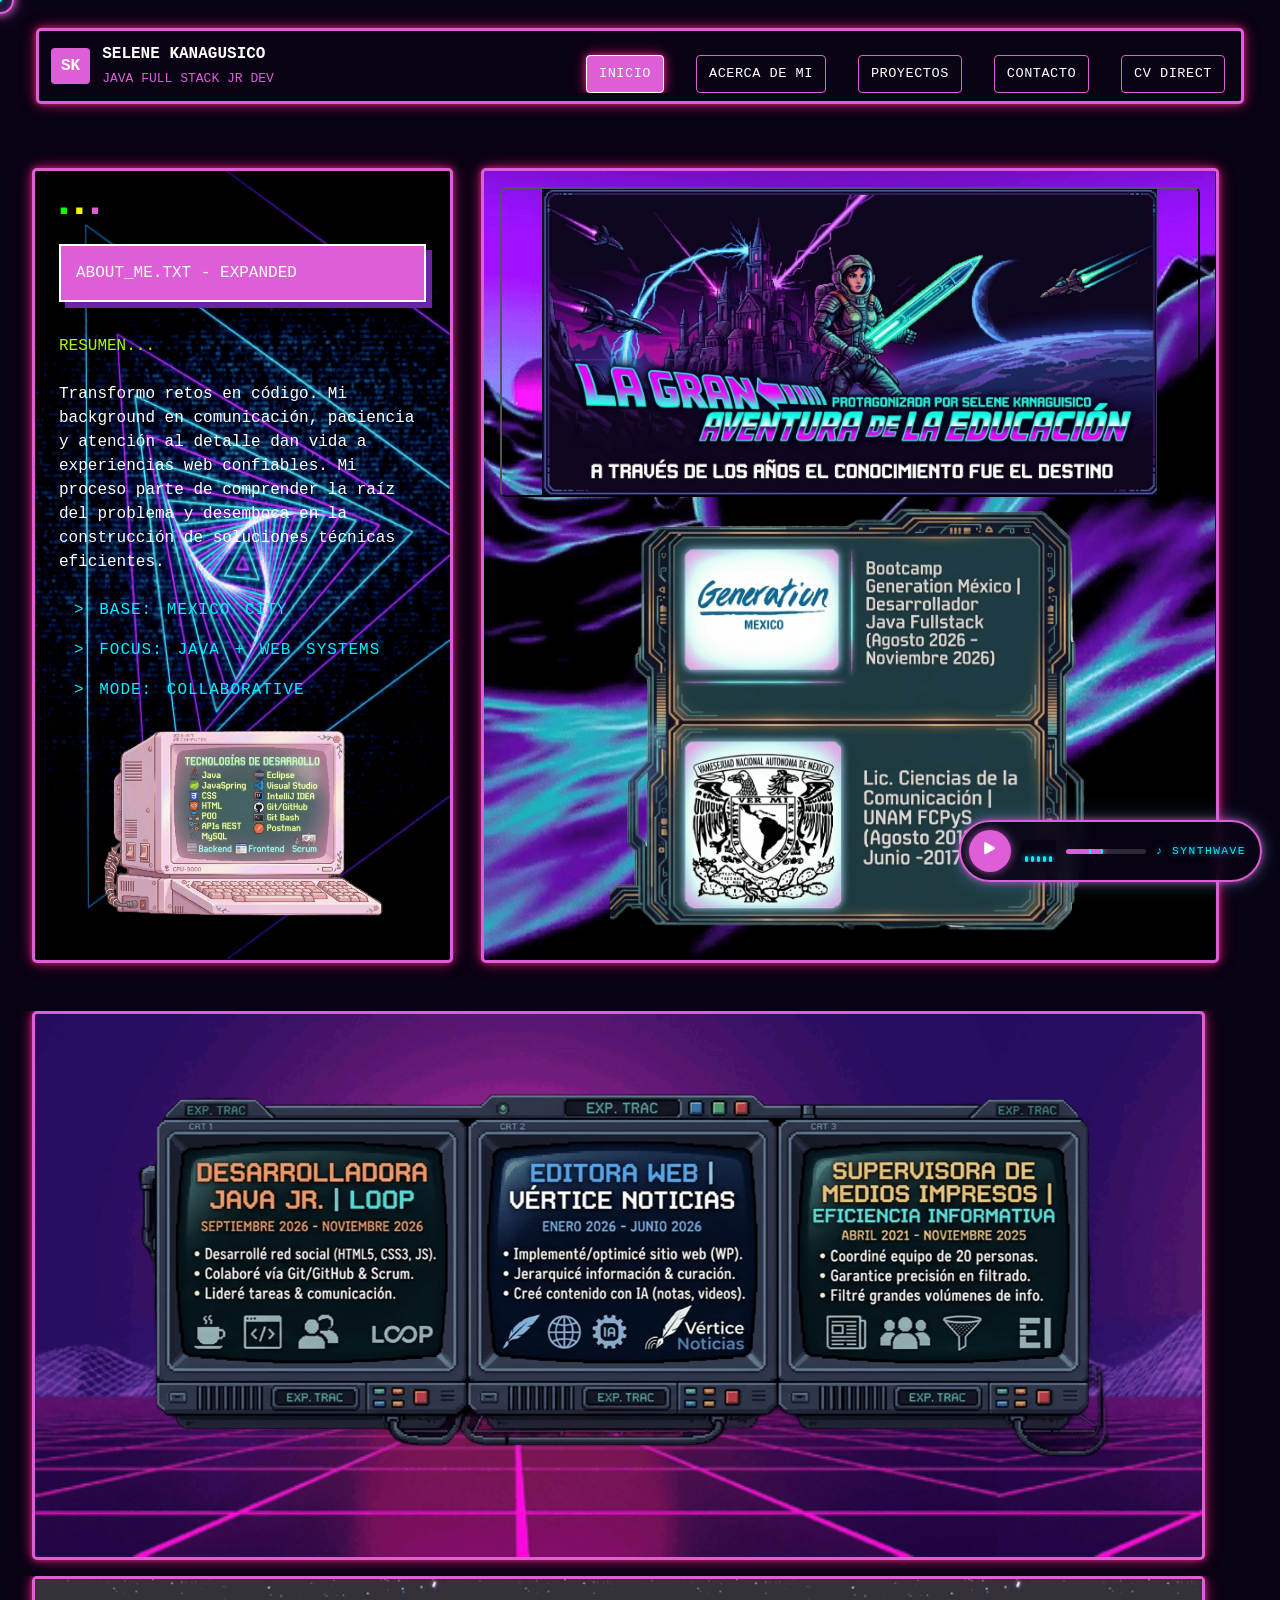
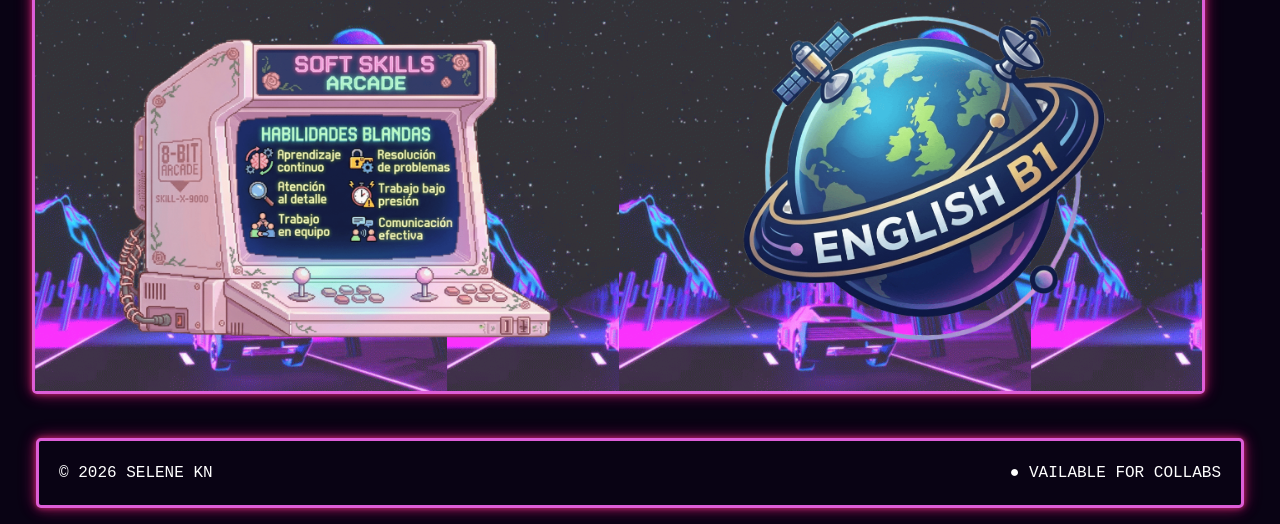
==== commit 9b65d985: "Se comparten actualizaciones" ====
--- a/html/AboutMe.html
+++ b/html/AboutMe.html
@@ -1,95 +1,95 @@
-<!DOCTYPE html>
-<html lang="en">
-<head>
-    <meta charset="UTF-8">
-    <meta name="viewport" content="width=device-width, initial-scale=1.0">
-    <title>Portafolio</title>
-    <link rel="stylesheet" href="../css/styles.css">
-    <link href="https://cdn.jsdelivr.net/npm/bootstrap@5.3.8/dist/css/bootstrap.min.css" rel="stylesheet" integrity="sha384-sRIl4kxILFvY47J16cr9ZwB07vP4J8+LH7qKQnuqkuIAvNWLzeN8tE5YBujZqJLB" crossorigin="anonymous">
-    <link rel="stylesheet" href="https://cdn.jsdelivr.net/npm/bootstrap-icons@1.11.3/font/bootstrap-icons.min.css">
-</head>
-<body>
-    
-
-<!------------------------------------------------------- NAVBAR ---------------------------------------------------------------->
-    <div id="menuContainerEnHTML"></div>
-
-<!-------------------------------- Layout de 2 columnas (imagen + texto)Responsive--------------------------------->            
-<div class="LayoutFather d-flex px-2">
-  <div class="contenierTSEA conteinerAboutMe col-12 col-md-4 p-3 my-3 my-md-5 ms-0 ms-md-4 me-0 me-md-1 row align-items-start">
-               <!-------------------------------- Text and Skills--------------------------------->            
-    <div class="textSkills d-flex flex-column p-2 m-auto imgExpsCont">
-        
-        <div class="heroDots imgExpsCont">
-            <span class="dot1 imgExpsCont">.</span>
-            <span class="dot2 imgExpsCont">.</span>
-            <span class="dot3 imgExpsCont">.</span>
-        </div>
-
-        <div class="pinkBox btnPink justify-content-start my-4">
-                <span class="bg-transparent"> ABOUT_ME.TXT - EXPANDED</span>
-        </div>
-        <span class="resumePer mt-2 bg-transparent"> RESUMEN...</span>
-        <div class= "my-4 bg-transparent">Transformo retos en código. Mi background en comunicación, paciencia y atención al detalle dan vida a experiencias web confiables.  Mi proceso parte de comprender la raíz del problema y desemboca en la construcción de soluciones técnicas eficientes.    
-        </div>
-            <div class="terminalInfo bg-transparent">
-                     <p>&gt; BASE: MEXICO CITY</p>
-                     <p>&gt; FOCUS: JAVA + WEB SYSTEMS</p>
-                     <p>&gt; MODE: COLLABORATIVE</p>
-            </div>
-         <div class="conteinerImgTech p-7 bg-transparent">
-             <img src="../IMG/tech (1).png" class="bg-transparent img-fluid mb-3 techImg" alt="tech">
-        </div>
-    </div>
-  </div>
- 
-         <!-------------------------------- Education and Abilities---------------------------------> 
-     <div class="contenierTSEA conteinerEducation col-12 col-md-7 p-3 my-3 my-md-5 ms-0 ms-md-4 me-0 me-md-1 row align-items-start ">
-            <button 
-                 type="button" 
-                 class="bgBtnIMg bg-transparent" 
-                 data-bs-toggle="popover" 
-                 data-bs-placement= "bottom"
-                 data-bs-html="true"
-                 data-bs-custom-class="conteinerBtnImg imgEdu bg-transparent" 
-                 data-bs-content='<div class="bg-transparent d-flex flex-column align-items-center justify-content-center"><img src="../IMG/Curses.png" class="img-fluid imgEdu1" width="480"  alt="Cursos"></div>'
-                >
-           </button>
-    <div class=" bg-transparent d-flex flex-column align-items-center justify-content-center">
-        <img src="../IMG/educationtext.png" class="bg-transparent img-fluid imgEdu" width="480" height="180" alt="Educación">
-    </div>
-    </div>
-</div>
-
-
-<!--------------------------------------------------------Work and language------------------------------------------------------------------->
-
-
-<div container d-flex flex-column justify-content-center px-2>
-    <div class="d-flex flex-column align-items-center justify-content-center contenierTSEA col-12 col-md-11 conteinerExp">
-        <div class="imgExpsCont"><img src="../IMG/Experience.png" class="imgEdu imgExpsCont" width="980" alt=""></div>
-    </div>
-<div>
-
-<div container d-flex flex-column justify-content-center row px-2>
-    <div class="d-flex flex-column align-items-center justify-content-center contenierTSEA col-12 col-md-11 conteinerExp">
-       <div class="row w-100 justify-content-center conteinerIdiom">
-            <div class="col-6 text-center conteinerIdiom"><img src="../IMG/skills (1).png" class="imgEdu imgExpsCont py-5" width="580" alt=""></div>
-            <div class="col-6 text-center conteinerIdiom"><img src="../IMG/english.png" class="imgEdu imgExpsCont" width="480" alt=""></div>
-        </div>
-    <div>
-</div>
-</div>
-<!-------------------------------------------------------FOTTER----------------------------------------------------------->    
- 
-    <div id="footerContainerEnHTML"></div> 
-
-<!-------------------------------------------------------END-THANKS-FOR-VISITING--------------------------------------------------------->    
-   <script src="../JS/main.js"></script>
-    <script src="https://cdn.jsdelivr.net/npm/bootstrap@5.3.3/dist/js/bootstrap.bundle.min.js"></script></head>
-
-
-    
-</body>
-</html>
-
+<!DOCTYPE html>
+<html lang="en">
+<head>
+    <meta charset="UTF-8">
+    <meta name="viewport" content="width=device-width, initial-scale=1.0">
+    <title>Portafolio</title>
+    <link rel="stylesheet" href="../css/styles.css">
+    <link href="https://cdn.jsdelivr.net/npm/bootstrap@5.3.8/dist/css/bootstrap.min.css" rel="stylesheet" integrity="sha384-sRIl4kxILFvY47J16cr9ZwB07vP4J8+LH7qKQnuqkuIAvNWLzeN8tE5YBujZqJLB" crossorigin="anonymous">
+    <link rel="stylesheet" href="https://cdn.jsdelivr.net/npm/bootstrap-icons@1.11.3/font/bootstrap-icons.min.css">
+</head>
+<body>
+    
+
+<!------------------------------------------------------- NAVBAR ---------------------------------------------------------------->
+    <div id="menuContainerEnHTML"></div>
+
+<!-------------------------------- Layout de 2 columnas (imagen + texto)Responsive--------------------------------->            
+<div class="LayoutFather d-flex px-2">
+  <div class="contenierTSEA conteinerAboutMe col-12 col-md-4 p-3 my-3 my-md-5 ms-0 ms-md-4 me-0 me-md-1 row align-items-start">
+               <!-------------------------------- Text and Skills--------------------------------->            
+    <div class="textSkills d-flex flex-column p-2 m-auto imgExpsCont">
+        
+        <div class="heroDots imgExpsCont">
+            <span class="dot1 imgExpsCont">.</span>
+            <span class="dot2 imgExpsCont">.</span>
+            <span class="dot3 imgExpsCont">.</span>
+        </div>
+
+        <div class="pinkBox btnPink justify-content-start my-4">
+                <span class="bg-transparent"> ABOUT_ME.TXT - EXPANDED</span>
+        </div>
+        <span class="resumePer mt-2 bg-transparent"> RESUMEN...</span>
+        <div class= "my-4 bg-transparent">Transformo retos en código. Mi background en comunicación, paciencia y atención al detalle dan vida a experiencias web confiables.  Mi proceso parte de comprender la raíz del problema y desemboca en la construcción de soluciones técnicas eficientes.    
+        </div>
+            <div class="terminalInfo bg-transparent">
+                     <p>&gt; BASE: MEXICO CITY</p>
+                     <p>&gt; FOCUS: JAVA + WEB SYSTEMS</p>
+                     <p>&gt; MODE: COLLABORATIVE</p>
+            </div>
+         <div class="conteinerImgTech p-7 bg-transparent">
+             <img src="../IMG/tech (1).png" class="bg-transparent img-fluid mb-3 techImg" alt="tech">
+        </div>
+    </div>
+  </div>
+ 
+         <!-------------------------------- Education and Abilities---------------------------------> 
+     <div class="contenierTSEA conteinerEducation col-12 col-md-7 p-3 my-3 my-md-5 ms-0 ms-md-4 me-0 me-md-1 row align-items-start ">
+            <button 
+                 type="button" 
+                 class="bgBtnIMg bg-transparent" 
+                 data-bs-toggle="popover" 
+                 data-bs-placement= "bottom"
+                 data-bs-html="true"
+                 data-bs-custom-class="conteinerBtnImg imgEdu bg-transparent" 
+                 data-bs-content='<div class="bg-transparent d-flex flex-column align-items-center justify-content-center"><img src="../IMG/Curses.png" class="img-fluid imgEdu1" width="480"  alt="Cursos"></div>'
+                >
+           </button>
+    <div class=" bg-transparent d-flex flex-column align-items-center justify-content-center">
+        <img src="../IMG/educationtext.png" class="bg-transparent img-fluid imgEdu" width="480" height="180" alt="Educación">
+    </div>
+    </div>
+</div>
+
+
+<!--------------------------------------------------------Work and language------------------------------------------------------------------->
+
+
+<div container d-flex flex-column justify-content-center px-2>
+    <div class="d-flex flex-column align-items-center justify-content-center contenierTSEA col-12 col-md-11 conteinerExp">
+        <div class="imgExpsCont"><img src="../IMG/Experience.png" class="imgEdu imgExpsCont" width="980" alt=""></div>
+    </div>
+<div>
+
+<div container d-flex flex-column justify-content-center row px-2>
+    <div class="d-flex flex-column align-items-center justify-content-center contenierTSEA col-12 col-md-11 conteinerExp">
+       <div class="row w-100 justify-content-center conteinerIdiom">
+            <div class="col-6 text-center conteinerIdiom"><img src="../IMG/skills (1).png" class="imgEdu imgExpsCont py-5" width="580" alt=""></div>
+            <div class="col-6 text-center conteinerIdiom"><img src="../IMG/english.png" class="imgEdu imgExpsCont" width="480" alt=""></div>
+        </div>
+    <div>
+</div>
+</div>
+<!-------------------------------------------------------FOTTER----------------------------------------------------------->    
+ 
+    <div id="footerContainerEnHTML"></div> 
+
+<!-------------------------------------------------------END-THANKS-FOR-VISITING--------------------------------------------------------->    
+   <script src="../JS/main.js"></script>
+    <script src="https://cdn.jsdelivr.net/npm/bootstrap@5.3.3/dist/js/bootstrap.bundle.min.js"></script></head>
+
+
+    
+</body>
+</html>
+
--- a/css/styles.css
+++ b/css/styles.css
@@ -1,407 +1,742 @@
-* {
-  box-sizing: border-box;
-  background-color: #090314;
-  font-family: 'Share Tech Mono', monospace;
-  overflow-x: hidden; 
-  color: #ffffff;
-}
-.navbar{
-    border: 3px solid  #dd5ed7;;
-    border-radius: 5px;
-    box-shadow: 0 0 5px rgba(255, 42, 141, 0.5), 
-                0 0 10px rgba(255, 42, 141, 0.4), 
-                0 0 15px rgba(255, 42, 141, 0.3), 
-                0 0 20px rgba(255, 42, 141, 0.2);
-    font-family: 'Share Tech Mono', monospace;
-    margin: 12px;
-  
-    
-}
-.logo-box{
-    background-color: #dd5ed7;
-    padding: 6px 10px;           
-    border-radius: 4px;
-    margin-right: 12px;
-    margin-left: 12px;
-    font-family: 'Share Tech Mono', monospace;
-}
-.logo-name{
-    margin-right: 12px;
-    font-family: 'Share Tech Mono', monospace;
-}
-.text-logo-name{
-    color:  #dd5ed7;
-    font-size: small;
-    font-family: 'Share Tech Mono', monospace;
-}
-.conteinerBtnsMenu{
-  display: flex;
-  justify-content: flex-end;
-  align-items: center;
-  flex-wrap: wrap;
-}
-.btnmenu{
-  background-color: transparent;
-  color:#ffffff;
-  border: 1px solid #dd5ed7;     
-  border-radius: 4px;
-  font-size: 0.85rem;
-  font-weight: 500;
-  letter-spacing: 0.5px;
-  font-family: 'Share Tech Mono', monospace;
-  margin-top: 16px;
-  margin-left: 16px;
-  margin-right: 16px;
-  padding: 8px 12px;
-  text-decoration: none;
-  box-sizing: border-box;
-  white-space: nowrap;
-}
-#btnmenuHome{
-background-color: #dd5ed7;
-border-color: #ffffff;
-box-shadow: 0 0 5px rgba(255, 42, 141, 0.5), 
-                0 0 10px rgba(255, 42, 141, 0.4), 
-                0 0 15px rgba(255, 42, 141, 0.3), 
-                0 0 20px rgba(255, 42, 141, 0.2);
-}
-
-/* Efecto al pasar el mouse por encima (Hover) */
-.btnmenu:hover {
-  background-color: rgba(217, 70, 239, 0.15);
-  color: #ffffff;
-  border-color: #d946ef;
-  font-family: 'Share Tech Mono', monospace;
-}
-
-/* Estilo para el botón activo (como HOME en la imagen) */
-.btnmenu.active {
-  background-color: #ff2a8d;     /* Rosa neón brillante */
-  color: #000000;               /* Texto negro */
-  border: 1px solid #ffffff;    /* Borde blanco */
-  font-weight: bold;
-  font-family: 'Share Tech Mono', monospace;
-}
-.custom-toggler .navbar-toggler-icon {
-  background-image: url("../IMG/hamburguesa.png") !important;
-  border: 1px solid #dd5ed7 !important;     
-  border-radius: 4px !important;
-}
-
-/**-------------------------------------------------------Banner -----------------------------------------------------------*/
-.bannerCyan{
-  width: 100%;
-  height: 30px;
-  background-color: #090314;
-  padding: 3px;
-  border-radius: 0px;
-  overflow: hidden;
-  border: none;
-  outline: none;
-  position: relative;
-}
-.bannerCyanLimits {
-  background-color: #00f0ff;
-  border-color: #00f0ff;
-  height: 100%;
-  border-radius: 4px;
-  margin-inline: 33px;
-  overflow: hidden;
-  position: relative;
-}
-.textMotion {
-  white-space: nowrap;
-  color: #000000;
-  font-family: 'Share Tech Mono', monospace;
-  font-weight: bold;
-  font-size: 0.85rem;
-  letter-spacing: 2px;
-  background-color: #00f0ff;
-  display: inline-block;
-  padding-left: 100%;
-  animation: traslateText 50s linear infinite;
-}
-@keyframes traslateText {
-  0% {
-    transform: translate(0, 0);
-  }
-  100% {
-    transform: translate(-100%, 0);
-  }
-}
-/**-------------------------------------------------------ConteinerHero -----------------------------------------------------------*/
-.heroBg{
-  background-color: #000000;
-}
-.conteinerHero{
-  display: grid;
-  grid-template-columns: repeat(auto-fit, minmax(250px, 1fr));
-  gap: 15px;
-  flex-wrap: wrap;
-  border: 2px solid #00f0ff ;
-  border-radius: 5px;
-  box-shadow: 
-    0 0 5px rgba(0, 240, 255, 0.5),   /* Brillo interno/cercano */
-    0 0 10px rgba(0, 240, 255, 0.4),  /* Brillo medio */
-    0 0 15px rgba(0, 240, 255, 0.3),  /* Brillo externo amplio */
-    0 0 20px rgba(0, 240, 255, 0.2) !important;
-    font-family: 'Share Tech Mono', monospace;
-  padding: 30px;
-  background-clip: padding-box;
-  font-family: 'Inter', sans-serif;
-  overflow: hidden;
-  margin: 12px;
-  margin-left: 35px;
-  margin-right: 35px;
-  height: 640px
-
-}
-.heroDots{
-  position: static;
-  top: 15px;
-  left: 20px;
-  display: flex;
-  gap: 6px;
-  font-weight: 900;
-  width: 100%;
-}
-.dot1{
--webkit-text-stroke: 4px #0dfc05;
-color: #0dfc05;
-}
-.dot2{
--webkit-text-stroke: 4px #f1f505;
-color: #f1f505;
-}
-.dot3{
--webkit-text-stroke: 4px #dd5ed7;
-color: #dd5ed7;
-}
-.addOpen{
-  display: inline-block;
-  border: 2px solid #0dfc05;
-  border-radius: 5px;
-  padding-inline: 4%;
-  width: max-content;
-  box-sizing: border-box;
-}
-.addOpenText{
-  display: block;
-  position: relative;
-  color: #0dfc05;
-  text-align: center;
-  max-width: 100%;
-  padding-inline:25px;
-}
-.addOpen:hover {
-  transform: translateY(-5px);
-  color: #f7f8f7;
-  border-color: #fdfcfc;
-  
-}
-.subtitleHero{
-  color:#dd5ed7;
-  font-size: 24px;
-}
-.descriotionHero{
-  margin-top: 40px;
-}
-.buttonsAction{ /*Contener de botones*/
-  display: inline-flex;
-  justify-content:flex-end;
-  gap: 24px;
-  width: 100%;
-  margin-top: 35px;
-  padding: 10px ;
-}
-.btnAction{
-  display: inline-flex;
-  justify-content:flex-end;
-  align-items:center;
-  gap: 14px;
-  color:#ffffff;
-  border: 2px solid #ffffff;
-  border-color: #ffffff;
-  box-shadow: 6px 6px 0px #6a24a8;
-  margin-bottom: 8px;
-  margin-inline-end: 8px;
-  padding: 10px 5px 5px 5px;
-}
-.bgIcon{
-  background-color: transparent ;
-}
-.btnPink{
-  background-color: #dd5ed7;
-  color:#ffffff;
-  border-color: #ffffff;
-  box-shadow: 4px 4px 0px #090314;
-  border: 2px solid #ffffff;
-  border-color: #ffffff;
-  box-shadow: 6px 6px 0px #6a24a8;
-  padding:15px;
-  text-decoration: none;
-}           
-.btnPink:hover{
-  background-color: rgba(217, 70, 239, 0.15);
-  color: #ffffff;
-  border-color: #d946ef;
-  font-family: 'Share Tech Mono', monospace;
-  transform: translateY(-5px);
-}
-.btnGrey{
-  background-color: #5a595a;
-  text-decoration: none;
-  padding:15px;
-}
-.btnGrey:hover{
-  background-color: rgba(230, 229, 231, 0.822);
-  color: #080808;
-  border-color: #d946ef;
-  font-family: 'Share Tech Mono', monospace;
-  transform: translateY(-5px);
-}
-.btnCyan{
-  background-color: #00f0ff;
-  text-decoration: none;
-  padding:15px;
-}
-.btnCyan:hover{
-  background-color: rgba(12, 117, 236, 0.822);
-  color: #fdfcfc;
-  border-color: #d946ef;
-  font-family: 'Share Tech Mono', monospace;
-  transform: translateY(-5px);
-}
-.photoHero{
-  display: flex;
-  flex-direction: column;
-  align-items: center;
-  gap: 10px;
-  width: 100%;
-}
-.conteinerPhotoHero{
-  display: flex;
-  flex-direction: column;
-  align-items: center;
-  gap: 10px;
-  width: 100%;
-  padding: 8px;
-  overflow: hidden;
-}
-.onlineText{
-  display: flex;
-  justify-content: flex-end;
-  align-items: end;
-  padding: 25px;
-  color:#00f0ff;
-  width: 100%;
-}
-.photoMeImg{
-  width: 320px;
-  height: 400px;
-  border: 4px solid #00f0ff;
-  border-radius: 5px;
-  overflow: hidden;
-  box-shadow: 6px 6px 0px #6a24a8;
-}
-.photoMeImg img {
-  width: 100%;
-  height: 100%;
-  object-fit: cover;
-  display: block;
-}
-.banner3{
-  background-color: #f1f505;
-}
-.textbaner23{
-animation: traslateText 60s linear infinite;
-}
-.fottter{
-  border: 3px solid  #dd5ed7;;
-  border-radius: 5px;
-  box-shadow: 0 0 5px rgba(255, 42, 141, 0.5), 
-              0 0 10px rgba(255, 42, 141, 0.4), 
-              0 0 15px rgba(255, 42, 141, 0.3), 
-              0 0 20px rgba(255, 42, 141, 0.2);
-  font-family: 'Share Tech Mono', monospace;
-  margin: 12px;
-  padding: 20px;
-}
-
-/*********************************************************************************/
-/*************************************ABOUT ME************************************/
-/*********************************************************************************/
-.contenierTSEA{
-  border: 3px solid  #dd5ed7;;
-  border-radius: 5px;
-  box-shadow: 0 0 5px rgba(255, 42, 141, 0.5), 
-              0 0 10px rgba(255, 42, 141, 0.4), 
-              0 0 15px rgba(255, 42, 141, 0.3), 
-              0 0 20px rgba(255, 42, 141, 0.2);
-  margin-bottom: 1em;
-}
-.resumePer{
-  color: #adf505;
-}
-.terminalInfo p{
-  color:#00f0ff;
-  line-height: 1.5;
-  letter-spacing: 1px;
-  word-spacing: 4px;
-  background-color: transparent;
-  margin-inline-start: 15px;
-}
-.techImg:hover{
-  transform: translateY(-5px);
-}
-.bgBtnIMg{
-  display: flex;
-  flex-direction: column;
-  width: 400px;
-  height: 310px;
-  cursor: pointer;
-  overflow: hidden;
-  padding: 0;
-  background-image: url(../IMG/educación.jpg);
-  background-size: contain;
-  background-position: center;
-  background-repeat: no-repeat;
-  text-align: center;
-  padding-top: 0px;
-  border-radius: 6px;
-}
-.bgBtnIMgInset{
-  max-width: 100%;
-  height: auto;
-  display: block;
-  object-fit: cover;
-  background-image: url(../IMG/educación.jpg);
-}
-.conteinerBtnImg {
-  max-width: 450px !important; /* Ajusta este valor según lo grande que lo necesites */
-}
-.imgEdu:hover{
-  transform: translateY(-5px);
-}
-.conteinerExp{
-  margin-inline: 2em;
-  background-image: url(../IMG/vaporwave-sunset.gif);
-  background-size: contain;
-}
-.imgExpsCont{
-  background-color: transparent !important;
-}
-.conteinerIdiom{
-  background-image: url(../IMG/supa.gif);
-  background-size:contain;
-}
-.conteinerAboutMe{
-  background-image: url(../IMG/fondo.gif);
-   background-size: 100% 100%;
-  background-repeat: no-repeat;
-}
-.conteinerEducation{
-  background-image: url(../IMG/paisaje.gif);
-  background-size: 100% 100%;
-  background-repeat: no-repeat;
+* {
+  box-sizing: border-box;
+  background-color: #090314;
+  font-family: 'Share Tech Mono', monospace;
+  overflow-x: hidden; 
+  color: #ffffff;
+}
+.navbar{
+    border: 3px solid  #dd5ed7;;
+    border-radius: 5px;
+    box-shadow: 0 0 5px rgba(255, 42, 141, 0.5), 
+                0 0 10px rgba(255, 42, 141, 0.4), 
+                0 0 15px rgba(255, 42, 141, 0.3), 
+                0 0 20px rgba(255, 42, 141, 0.2);
+    font-family: 'Share Tech Mono', monospace;
+    margin: 12px;
+  
+    
+}
+.logo-box{
+    background-color: #dd5ed7;
+    padding: 6px 10px;           
+    border-radius: 4px;
+    margin-right: 12px;
+    margin-left: 12px;
+    font-family: 'Share Tech Mono', monospace;
+}
+.logo-name{
+    margin-right: 12px;
+    font-family: 'Share Tech Mono', monospace;
+}
+.text-logo-name{
+    color:  #dd5ed7;
+    font-size: small;
+    font-family: 'Share Tech Mono', monospace;
+}
+.conteinerBtnsMenu{
+  display: flex;
+  justify-content: flex-end;
+  align-items: center;
+  flex-wrap: wrap;
+}
+.btnmenu{
+  background-color: transparent;
+  color:#ffffff;
+  border: 1px solid #dd5ed7;     
+  border-radius: 4px;
+  font-size: 0.85rem;
+  font-weight: 500;
+  letter-spacing: 0.5px;
+  font-family: 'Share Tech Mono', monospace;
+  margin-top: 16px;
+  margin-left: 16px;
+  margin-right: 16px;
+  padding: 8px 12px;
+  text-decoration: none;
+  box-sizing: border-box;
+  white-space: nowrap;
+}
+#btnmenuHome{
+background-color: #dd5ed7;
+border-color: #ffffff;
+box-shadow: 0 0 5px rgba(255, 42, 141, 0.5), 
+                0 0 10px rgba(255, 42, 141, 0.4), 
+                0 0 15px rgba(255, 42, 141, 0.3), 
+                0 0 20px rgba(255, 42, 141, 0.2);
+}
+
+/* Efecto al pasar el mouse por encima (Hover) */
+.btnmenu:hover {
+  background-color: rgba(217, 70, 239, 0.15);
+  color: #ffffff;
+  border-color: #d946ef;
+  font-family: 'Share Tech Mono', monospace;
+}
+
+/* Estilo para el botón activo (como HOME en la imagen) */
+.btnmenu.active {
+  background-color: #ff2a8d;     /* Rosa neón brillante */
+  color: #000000;               /* Texto negro */
+  border: 1px solid #ffffff;    /* Borde blanco */
+  font-weight: bold;
+  font-family: 'Share Tech Mono', monospace;
+}
+.custom-toggler .navbar-toggler-icon {
+  background-image: url("../IMG/hamburguesa.png") !important;
+  border: 1px solid #dd5ed7 !important;     
+  border-radius: 4px !important;
+}
+
+/**-------------------------------------------------------Banner -----------------------------------------------------------*/
+.bannerCyan{
+  width: 100%;
+  height: 30px;
+  background-color: #090314;
+  padding: 3px;
+  border-radius: 0px;
+  overflow: hidden;
+  border: none;
+  outline: none;
+  position: relative;
+}
+.bannerCyanLimits {
+  background-color: #00f0ff;
+  border-color: #00f0ff;
+  height: 100%;
+  border-radius: 4px;
+  margin-inline: 33px;
+  overflow: hidden;
+  position: relative;
+}
+.textMotion {
+  white-space: nowrap;
+  color: #000000;
+  font-family: 'Share Tech Mono', monospace;
+  font-weight: bold;
+  font-size: 0.85rem;
+  letter-spacing: 2px;
+  background-color: #00f0ff;
+  display: inline-block;
+  padding-left: 100%;
+  animation: traslateText 50s linear infinite;
+}
+@keyframes traslateText {
+  0% {
+    transform: translate(0, 0);
+  }
+  100% {
+    transform: translate(-100%, 0);
+  }
+}
+/**-------------------------------------------------------ConteinerHero -----------------------------------------------------------*/
+.heroBg{
+  background-color: #000000;
+}
+.conteinerHero{
+  display: grid;
+  grid-template-columns: repeat(auto-fit, minmax(250px, 1fr));
+  gap: 15px;
+  flex-wrap: wrap;
+  border: 2px solid #00f0ff ;
+  border-radius: 5px;
+  box-shadow: 
+    0 0 5px rgba(0, 240, 255, 0.5),   /* Brillo interno/cercano */
+    0 0 10px rgba(0, 240, 255, 0.4),  /* Brillo medio */
+    0 0 15px rgba(0, 240, 255, 0.3),  /* Brillo externo amplio */
+    0 0 20px rgba(0, 240, 255, 0.2) !important;
+    font-family: 'Share Tech Mono', monospace;
+  padding: 30px;
+  background-clip: padding-box;
+  font-family: 'Inter', sans-serif;
+  overflow: hidden;
+  margin: 12px;
+  margin-left: 35px;
+  margin-right: 35px;
+  height: 640px
+
+}
+.heroDots{
+  position: static;
+  top: 15px;
+  left: 20px;
+  display: flex;
+  gap: 6px;
+  font-weight: 900;
+  width: 100%;
+}
+.dot1{
+-webkit-text-stroke: 4px #0dfc05;
+color: #0dfc05;
+}
+.dot2{
+-webkit-text-stroke: 4px #f1f505;
+color: #f1f505;
+}
+.dot3{
+-webkit-text-stroke: 4px #dd5ed7;
+color: #dd5ed7;
+}
+.addOpen{
+  display: inline-block;
+  border: 2px solid #0dfc05;
+  border-radius: 5px;
+  padding-inline: 4%;
+  width: max-content;
+  box-sizing: border-box;
+}
+.addOpenText{
+  display: block;
+  position: relative;
+  color: #0dfc05;
+  text-align: center;
+  max-width: 100%;
+  padding-inline:25px;
+}
+.addOpen:hover {
+  transform: translateY(-5px);
+  color: #f7f8f7;
+  border-color: #fdfcfc;
+  
+}
+.subtitleHero{
+  color:#dd5ed7;
+  font-size: 24px;
+}
+.descriotionHero{
+  margin-top: 40px;
+}
+.buttonsAction{ /*Contener de botones*/
+  display: inline-flex;
+  justify-content:flex-end;
+  gap: 24px;
+  width: 100%;
+  margin-top: 35px;
+  padding: 10px ;
+}
+.btnAction{
+  display: inline-flex;
+  justify-content:flex-end;
+  align-items:center;
+  gap: 14px;
+  color:#ffffff;
+  border: 2px solid #ffffff;
+  border-color: #ffffff;
+  box-shadow: 6px 6px 0px #6a24a8;
+  margin-bottom: 8px;
+  margin-inline-end: 8px;
+  padding: 10px 5px 5px 5px;
+}
+.bgIcon{
+  background-color: transparent ;
+}
+.btnPink{
+  background-color: #dd5ed7;
+  color:#ffffff;
+  border-color: #ffffff;
+  box-shadow: 4px 4px 0px #090314;
+  border: 2px solid #ffffff;
+  border-color: #ffffff;
+  box-shadow: 6px 6px 0px #6a24a8;
+  padding:15px;
+  text-decoration: none;
+}           
+.btnPink:hover{
+  background-color: rgba(217, 70, 239, 0.15);
+  color: #ffffff;
+  border-color: #d946ef;
+  font-family: 'Share Tech Mono', monospace;
+  transform: translateY(-5px);
+}
+.btnGrey{
+  background-color: #5a595a;
+  text-decoration: none;
+  padding:15px;
+}
+.btnGrey:hover{
+  background-color: rgba(230, 229, 231, 0.822);
+  color: #080808;
+  border-color: #d946ef;
+  font-family: 'Share Tech Mono', monospace;
+  transform: translateY(-5px);
+}
+.btnCyan{
+  background-color: #00f0ff;
+  text-decoration: none;
+  padding:15px;
+}
+.btnCyan:hover{
+  background-color: rgba(12, 117, 236, 0.822);
+  color: #fdfcfc;
+  border-color: #d946ef;
+  font-family: 'Share Tech Mono', monospace;
+  transform: translateY(-5px);
+}
+.photoHero{
+  display: flex;
+  flex-direction: column;
+  align-items: center;
+  gap: 10px;
+  width: 100%;
+}
+.conteinerPhotoHero{
+  display: flex;
+  flex-direction: column;
+  align-items: center;
+  gap: 10px;
+  width: 100%;
+  padding: 8px;
+  overflow: hidden;
+}
+.onlineText{
+  display: flex;
+  justify-content: flex-end;
+  align-items: end;
+  padding: 25px;
+  color:#00f0ff;
+  width: 100%;
+}
+.photoMeImg{
+  width: 320px;
+  height: 400px;
+  border: 4px solid #00f0ff;
+  border-radius: 5px;
+  overflow: hidden;
+  box-shadow: 6px 6px 0px #6a24a8;
+}
+.photoMeImg img {
+  width: 100%;
+  height: 100%;
+  object-fit: cover;
+  display: block;
+}
+.banner3{
+  background-color: #f1f505;
+}
+.textbaner23{
+animation: traslateText 60s linear infinite;
+}
+.fottter{
+  border: 3px solid  #dd5ed7;;
+  border-radius: 5px;
+  box-shadow: 0 0 5px rgba(255, 42, 141, 0.5), 
+              0 0 10px rgba(255, 42, 141, 0.4), 
+              0 0 15px rgba(255, 42, 141, 0.3), 
+              0 0 20px rgba(255, 42, 141, 0.2);
+  font-family: 'Share Tech Mono', monospace;
+  margin: 12px;
+  padding: 20px;
+}
+
+/*********************************************************************************/
+/*************************************ABOUT ME************************************/
+/*********************************************************************************/
+.contenierTSEA{
+  border: 3px solid  #dd5ed7;;
+  border-radius: 5px;
+  box-shadow: 0 0 5px rgba(255, 42, 141, 0.5), 
+              0 0 10px rgba(255, 42, 141, 0.4), 
+              0 0 15px rgba(255, 42, 141, 0.3), 
+              0 0 20px rgba(255, 42, 141, 0.2);
+  margin-bottom: 1em;
+}
+.resumePer{
+  color: #adf505;
+}
+.terminalInfo p{
+  color:#00f0ff;
+  line-height: 1.5;
+  letter-spacing: 1px;
+  word-spacing: 4px;
+  background-color: transparent;
+  margin-inline-start: 15px;
+}
+.techImg:hover{
+  transform: translateY(-5px);
+}
+.bgBtnIMg{
+  display: flex;
+  flex-direction: column;
+  width: 400px;
+  height: 310px;
+  cursor: pointer;
+  overflow: hidden;
+  padding: 0;
+  background-image: url(../IMG/educación.jpg);
+  background-size: contain;
+  background-position: center;
+  background-repeat: no-repeat;
+  text-align: center;
+  padding-top: 0px;
+  border-radius: 6px;
+}
+.bgBtnIMgInset{
+  max-width: 100%;
+  height: auto;
+  display: block;
+  object-fit: cover;
+  background-image: url(../IMG/educación.jpg);
+}
+.conteinerBtnImg {
+  max-width: 450px !important; /* Ajusta este valor según lo grande que lo necesites */
+}
+.imgEdu:hover{
+  transform: translateY(-5px);
+}
+.conteinerExp{
+  margin-inline: 2em;
+  background-image: url(../IMG/vaporwave-sunset.gif);
+  background-size: contain;
+}
+.imgExpsCont{
+  background-color: transparent !important;
+}
+.conteinerIdiom{
+  background-image: url(../IMG/supa.gif);
+  background-size:contain;
+}
+.conteinerAboutMe{
+  background-image: url(../IMG/fondo.gif);
+   background-size: 100% 100%;
+  background-repeat: no-repeat;
+}
+.conteinerEducation{
+  background-image: url(../IMG/paisaje.gif);
+  background-size: 100% 100%;
+  background-repeat: no-repeat;
+}
+/*************************************************************************************************************
+******************************************CONTACTANOS*****************************************************************************
+*****************************************************************************************************************************************************************************/
+.bannerContact{
+background-color: #00f0ff;
+width: 100%;
+height: 40px;
+}
+.textBannerContact{
+  color:black !important;
+  font-weight: bolder;
+}
+.textForm{
+  color: #adf505;
+}
+.textBlue{
+  color:#00f0ff;
+}
+.finalTextF{
+  font-weight: 300;
+  text-shadow: 2px 2px 8px rgba(75, 245, 231, 0.603);
+}
+.mesajeInput{
+  height: 70px;
+}
+.iconsForm{
+  width: 80px;
+  height: 80px;
+}
+.mistery{
+  color: #000000;
+}
+.contenierTSEAgreen{
+  border: 3px solid  #adf505;;
+  border-radius: 5px;
+  margin-bottom: 1em;
+}
+.contenierTSEAblue{
+  border: 3px solid  #00f0ff;
+  border-radius: 5px;
+  box-shadow: 0 0 5px rgba(42, 230, 255, 0.5), 
+              0 0 10px rgba(42, 170, 255, 0.4), 
+              0 0 15px rgba(17, 104, 161, 0.3), 
+              0 0 20px rgba(15, 103, 235, 0.2);
+  margin-bottom: 1em;
+}
+.translateImg:hover{
+  transform: translateY(-5px);
+}
+.bgimgt{
+  background-image: url(../IMG/vaporwave-sunset.gif);
+  background-size: contain;
+  background-repeat: repeat;
+}
+.bgimgtB{
+  background-image: url(../IMG/fondo.gif);
+  background-size: contain;
+  background-repeat: repeat;
+} 
+/* ============================================================
+   🎵 REPRODUCTOR SYNTHWAVE 80s
+   ============================================================ */
+.synthwave-player {
+  position: fixed;
+  bottom: 18px;
+  right: 18px;
+  z-index: 9999;
+  display: flex;
+  align-items: center;
+  gap: 10px;
+  padding: 8px 14px 8px 8px;
+  background: rgba(9, 3, 20, 0.85);
+  border: 2px solid #dd5ed7;
+  border-radius: 50px;
+  box-shadow:
+    0 0 6px rgba(221, 94, 215, 0.6),
+    0 0 14px rgba(221, 94, 215, 0.35),
+    0 0 24px rgba(0, 240, 255, 0.2);
+  backdrop-filter: blur(6px);
+  font-family: 'Share Tech Mono', monospace;
+  transition: box-shadow 0.3s ease, transform 0.3s ease;
+}
+
+.synthwave-player.needs-click {
+  animation: synthPulse 1.6s ease-in-out infinite;
+}
+
+@keyframes synthPulse {
+  0%, 100% { box-shadow: 0 0 6px rgba(221,94,215,.6), 0 0 14px rgba(221,94,215,.35); }
+  50%      { box-shadow: 0 0 14px rgba(0,240,255,.8), 0 0 28px rgba(221,94,215,.6); }
+}
+
+.synth-btn {
+  width: 42px;
+  height: 42px;
+  display: grid;
+  place-items: center;
+  border: none;
+  border-radius: 50%;
+  background: #dd5ed7;
+  color: #090314;
+  font-size: 1.35rem;
+  cursor: pointer;
+  transition: transform 0.2s ease, background 0.2s ease;
+  box-shadow: 0 0 10px rgba(221, 94, 215, 0.7);
+}
+.synth-btn:hover {
+  transform: scale(1.08);
+  background: #00f0ff;
+  box-shadow: 0 0 14px rgba(0, 240, 255, 0.8);
+}
+.synth-btn i { background: transparent; }
+
+.synth-equalizer {
+  display: flex;
+  align-items: flex-end;
+  gap: 3px;
+  height: 22px;
+  padding: 0 4px;
+}
+.synth-equalizer span {
+  display: block;
+  width: 3px;
+  height: 6px;
+  background: #00f0ff;
+  border-radius: 2px;
+  box-shadow: 0 0 6px #00f0ff;
+}
+.synthwave-player.is-playing .synth-equalizer span {
+  animation: eqBounce 0.9s ease-in-out infinite;
+}
+.synth-equalizer span:nth-child(1) { animation-delay: 0s;   }
+.synth-equalizer span:nth-child(2) { animation-delay: .15s; }
+.synth-equalizer span:nth-child(3) { animation-delay: .3s;  }
+.synth-equalizer span:nth-child(4) { animation-delay: .45s; }
+.synth-equalizer span:nth-child(5) { animation-delay: .6s;  }
+
+@keyframes eqBounce {
+  0%, 100% { height: 5px;  }
+  50%      { height: 20px; }
+}
+
+.synth-volume {
+  -webkit-appearance: none;
+  appearance: none;
+  width: 80px;
+  height: 5px;
+  border-radius: 5px;
+  outline: none;
+  cursor: pointer;
+  background: rgba(255,255,255,0.15);
+}
+.synth-volume::-webkit-slider-thumb {
+  -webkit-appearance: none;
+  appearance: none;
+  width: 14px;
+  height: 14px;
+  border-radius: 50%;
+  background: #dd5ed7;
+  border: 2px solid #00f0ff;
+  box-shadow: 0 0 8px rgba(221,94,215,0.9);
+  cursor: pointer;
+}
+.synth-volume::-moz-range-thumb {
+  width: 14px;
+  height: 14px;
+  border-radius: 50%;
+  background: #dd5ed7;
+  border: 2px solid #00f0ff;
+  box-shadow: 0 0 8px rgba(221,94,215,0.9);
+  cursor: pointer;
+}
+
+.synth-label {
+  font-size: 0.7rem;
+  letter-spacing: 1.5px;
+  color: #00f0ff;
+  text-shadow: 0 0 6px rgba(0,240,255,0.7);
+  background: transparent;
+  white-space: nowrap;
+}
+
+@media (max-width: 576px) {
+  .synthwave-player {
+    bottom: 10px;
+    right: 10px;
+    padding: 6px 10px 6px 6px;
+    gap: 8px;
+  }
+  .synth-volume { width: 55px; }
+  .synth-label   { display: none; }
+  .synth-btn     { width: 36px; height: 36px; font-size: 1.1rem; }
+}
+
+/* ============================================================
+   🖱️ EFECTOS DE CLIC NEÓN 80s
+   ============================================================ */
+
+/* --- Cursor personalizado: anillo neón + punto central --- */
+.neon-cursor {
+  position: fixed;
+  top: 0;
+  left: 0;
+  width: 28px;
+  height: 28px;
+  border: 2px solid #dd5ed7;
+  border-radius: 50%;
+  pointer-events: none;
+  transform: translate(-50%, -50%);
+  z-index: 99998;
+  box-shadow:
+    0 0 8px #dd5ed7,
+    0 0 16px rgba(221, 94, 215, 0.6),
+    inset 0 0 8px rgba(221, 94, 215, 0.4);
+  transition:
+    width 0.15s ease,
+    height 0.15s ease,
+    border-color 0.15s ease,
+    box-shadow 0.15s ease;
+  mix-blend-mode: screen;
+}
+.neon-cursor.pulse {
+  width: 46px;
+  height: 46px;
+  border-color: #00f0ff;
+  box-shadow:
+    0 0 14px #00f0ff,
+    0 0 28px rgba(0, 240, 255, 0.7),
+    inset 0 0 14px rgba(0, 240, 255, 0.6);
+}
+
+.neon-cursor-dot {
+  position: fixed;
+  top: 0;
+  left: 0;
+  width: 4px;
+  height: 4px;
+  background: #00f0ff;
+  border-radius: 50%;
+  pointer-events: none;
+  transform: translate(-50%, -50%);
+  z-index: 99999;
+  box-shadow: 0 0 8px #00f0ff, 0 0 14px #00f0ff;
+}
+
+/* --- Ripple expansivo al hacer clic --- */
+.click-ripple {
+  position: fixed;
+  width: 10px;
+  height: 10px;
+  border: 2px solid #dd5ed7;
+  border-radius: 50%;
+  pointer-events: none;
+  transform: translate(-50%, -50%);
+  z-index: 99997;
+  animation: rippleExpand 0.65s ease-out forwards;
+}
+
+.click-ripple.ripple-2 {
+  animation: rippleExpand 0.45s ease-out forwards;
+  animation-delay: 0.05s;
+  border-width: 1px;
+}
+
+@keyframes rippleExpand {
+  0% {
+    width: 10px;
+    height: 10px;
+    opacity: 1;
+    transform: translate(-50%, -50%) scale(1);
+  }
+  100% {
+    width: 120px;
+    height: 120px;
+    opacity: 0;
+    transform: translate(-50%, -50%) scale(1);
+  }
+}
+
+/* --- Partículas explosivas --- */
+.click-particle {
+  position: fixed;
+  border-radius: 50%;
+  pointer-events: none;
+  z-index: 99996;
+  transform: translate(-50%, -50%);
+  animation: particleBurst 0.6s ease-out forwards;
+}
+
+@keyframes particleBurst {
+  0% {
+    opacity: 1;
+    transform: translate(-50%, -50%) translate(0, 0) scale(1);
+  }
+  100% {
+    opacity: 0;
+    transform: translate(-50%, -50%) translate(var(--dx), var(--dy)) scale(0.2);
+  }
+}
+
+/* --- Símbolo flotante (+1, ★, ♥) --- */
+.click-symbol {
+  position: fixed;
+  font-family: 'Share Tech Mono', monospace;
+  font-weight: bold;
+  font-size: 1.2rem;
+  pointer-events: none;
+  z-index: 99996;
+  transform: translate(-50%, -50%);
+  animation: symbolFloat 0.85s ease-out forwards;
+  user-select: none;
+}
+
+@keyframes symbolFloat {
+  0% {
+    opacity: 1;
+    transform: translate(-50%, -50%) translateY(0) scale(0.8);
+  }
+  30% {
+    opacity: 1;
+    transform: translate(-50%, -50%) translateY(-15px) scale(1.2);
+  }
+  100% {
+    opacity: 0;
+    transform: translate(-50%, -50%) translateY(-55px) scale(0.9);
+  }
+}
+
+/* En dispositivos táctiles, ocultar cursor neón */
+@media (hover: none) {
+  .neon-cursor,
+  .neon-cursor-dot {
+    display: none !important;
+  }
 }
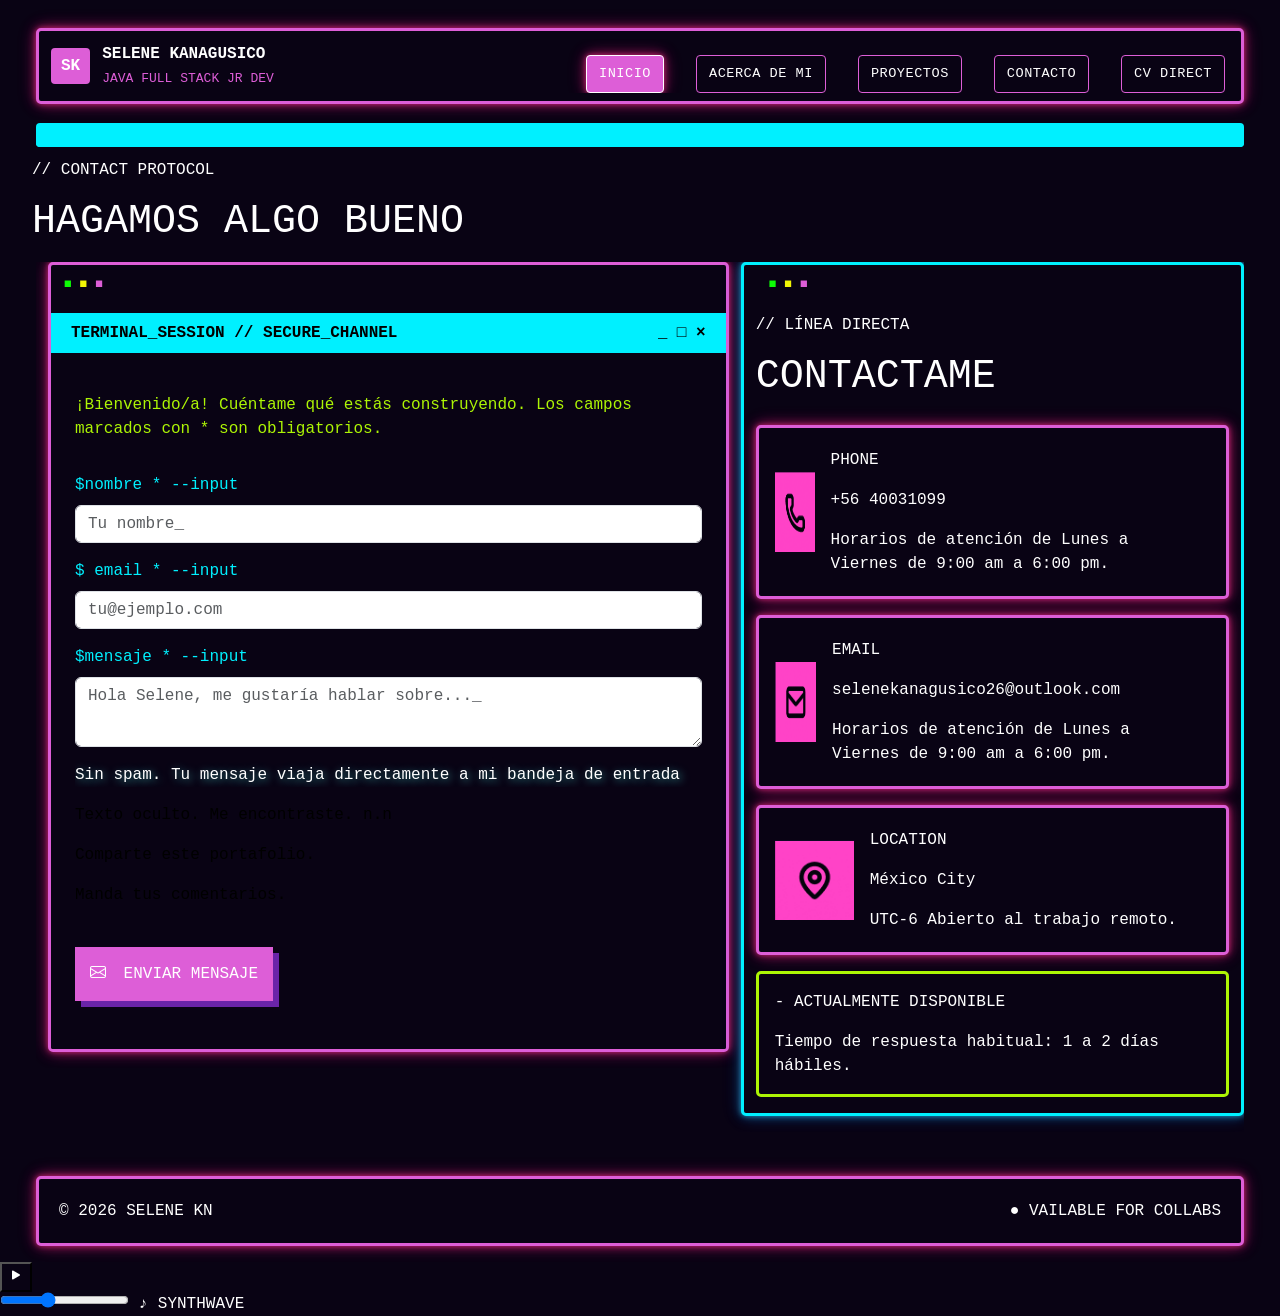
==== commit b4927885: "Se comparten actualizaciones" ====
--- a/html/AboutMe.html
+++ b/html/AboutMe.html
@@ -5,91 +5,138 @@
     <meta name="viewport" content="width=device-width, initial-scale=1.0">
     <title>Portafolio</title>
     <link rel="stylesheet" href="../css/styles.css">
-    <link href="https://cdn.jsdelivr.net/npm/bootstrap@5.3.8/dist/css/bootstrap.min.css" rel="stylesheet" integrity="sha384-sRIl4kxILFvY47J16cr9ZwB07vP4J8+LH7qKQnuqkuIAvNWLzeN8tE5YBujZqJLB" crossorigin="anonymous">
+    <link href="https://cdn.jsdelivr.net/npm/bootstrap@5.3.2/dist/css/bootstrap.min.css" rel="stylesheet">
     <link rel="stylesheet" href="https://cdn.jsdelivr.net/npm/bootstrap-icons@1.11.3/font/bootstrap-icons.min.css">
 </head>
-<body>
+<body class="bg-transparent">
     
 
 <!------------------------------------------------------- NAVBAR ---------------------------------------------------------------->
     <div id="menuContainerEnHTML"></div>
+    <!---------------------------------------------------- BANNER--------------------------------------------------------------->            
+    <div class="bannerCyan overflow-hidden">
+        <div class="bannerCyanLimits">
+                <span class="textMotion mt-1">
+                    ★ NEW MENSSAGES CHANNEL ★  START A CHAT ★ OPEN TO WORK ★ HELLO WORLD! ★ COLLABORATIONS WELCOME ★ SYSTEM.CONNECT() ★ CONNECTING... ★ SEND A MESSAGE
+                </span>
+            
+        </div>
+    </div>
 
-<!-------------------------------- Layout de 2 columnas (imagen + texto)Responsive--------------------------------->            
-<div class="LayoutFather d-flex px-2">
-  <div class="contenierTSEA conteinerAboutMe col-12 col-md-4 p-3 my-3 my-md-5 ms-0 ms-md-4 me-0 me-md-1 row align-items-start">
-               <!-------------------------------- Text and Skills--------------------------------->            
-    <div class="textSkills d-flex flex-column p-2 m-auto imgExpsCont">
-        
-        <div class="heroDots imgExpsCont">
+<!-------------------------------------------------------Formulario con: Nombre, Correo, Mensaje, Botón----------------------------------------------------------->    
+ <div class="d-flex flex-column align-items-start px-3 py-0 my-1 g-4">
+    <div class=" d-flex  flex-column col-12 col-md-11 px-3 py-0 my-1">
+        <p> // CONTACT PROTOCOL </p>
+        <H1>HAGAMOS ALGO BUENO</H1>
+    </div>
+ </div>
+<!-------------------------------------------------------Formulario con: Nombre, Correo, Mensaje, Botón----------------------------------------------------------->    
+<div class="container-fluid px-5 my-0">
+ <div class="row align-items-start g-4">
+    <div class="col-12 col-md-7">
+        <div class="contenierTSEA d-flex flex-column align-items-between">
+     <!-------------------------------------------------------DOTS-----------------------------------------------------------> 
+         <div class="heroDots imgExpsCont p-1 mx-2">
             <span class="dot1 imgExpsCont">.</span>
             <span class="dot2 imgExpsCont">.</span>
             <span class="dot3 imgExpsCont">.</span>
         </div>
+    <!-------------------------------------------------------BANNER-----------------------------------------------------------> 
+        <div class="bannerContact d-flex flex-row container-fluid my-3 mx-0 justify-content-between">
+            <p class="textBannerContact bg-transparent m-2">TERMINAL_SESSION // SECURE_CHANNEL</p>
+            <p class="textBannerContact bg-transparent m-2"> _  □  ×</p>
+        </div>
+    <!-------------------------------------------------------FORMULARIO-----------------------------------------------------------> 
+        <div class="p-4">
+             <p class = "textForm">¡Bienvenido/a! Cuéntame qué estás construyendo. Los campos marcados con * son obligatorios. </p>
 
-        <div class="pinkBox btnPink justify-content-start my-4">
-                <span class="bg-transparent"> ABOUT_ME.TXT - EXPANDED</span>
+             <!-- FORMULARIO: campos con IDs únicos -->
+             <form id="contactForm" onsubmit="enviarPorGmail(event)">
+                 <label for="contactName" class="textBlue pt-3">$nombre * --input</label>
+                 <input type="text" class="form-control" id="contactName" placeholder="Tu nombre_" required>
+
+                 <label for="contactEmail" class="textBlue pt-3">$ email * --input</label>
+                 <input type="email" class="form-control" id="contactEmail" placeholder="tu@ejemplo.com" required>
+
+                 <label for="contactMessage" class="textBlue pt-3">$mensaje * --input</label>
+                 <textarea class="form-control mesajeInput" id="contactMessage" placeholder="Hola Selene, me gustaría hablar sobre..._" required></textarea>
+
+                 <p class="pt-3 finalTextF">Sin spam. Tu mensaje viaja directamente a mi bandeja de entrada</p>
+
+                 <div class="mistery"><p class="mistery">Texto oculto. Me encontraste. n.n </p></div>
+                 <div class="mistery"><p class="mistery">Comparte este portafolio.  </p></div>
+                 <div class="mistery"><p class="mistery">Manda tus comentarios.  </p></div>
+
+                 <button type="submit" class="pinkBox btnPink justify-content-start my-4" style="border:none; cursor:pointer;">
+                    <span class="bg-transparent"><i class="bi bi-envelope me-2 bgIcon"></i> ENVIAR MENSAJE</span>
+                 </button>
+             </form>
         </div>
-        <span class="resumePer mt-2 bg-transparent"> RESUMEN...</span>
-        <div class= "my-4 bg-transparent">Transformo retos en código. Mi background en comunicación, paciencia y atención al detalle dan vida a experiencias web confiables.  Mi proceso parte de comprender la raíz del problema y desemboca en la construcción de soluciones técnicas eficientes.    
-        </div>
-            <div class="terminalInfo bg-transparent">
-                     <p>&gt; BASE: MEXICO CITY</p>
-                     <p>&gt; FOCUS: JAVA + WEB SYSTEMS</p>
-                     <p>&gt; MODE: COLLABORATIVE</p>
-            </div>
-         <div class="conteinerImgTech p-7 bg-transparent">
-             <img src="../IMG/tech (1).png" class="bg-transparent img-fluid mb-3 techImg" alt="tech">
-        </div>
-    </div>
-  </div>
- 
-         <!-------------------------------- Education and Abilities---------------------------------> 
-     <div class="contenierTSEA conteinerEducation col-12 col-md-7 p-3 my-3 my-md-5 ms-0 ms-md-4 me-0 me-md-1 row align-items-start ">
-            <button 
-                 type="button" 
-                 class="bgBtnIMg bg-transparent" 
-                 data-bs-toggle="popover" 
-                 data-bs-placement= "bottom"
-                 data-bs-html="true"
-                 data-bs-custom-class="conteinerBtnImg imgEdu bg-transparent" 
-                 data-bs-content='<div class="bg-transparent d-flex flex-column align-items-center justify-content-center"><img src="../IMG/Curses.png" class="img-fluid imgEdu1" width="480"  alt="Cursos"></div>'
-                >
-           </button>
-    <div class=" bg-transparent d-flex flex-column align-items-center justify-content-center">
-        <img src="../IMG/educationtext.png" class="bg-transparent img-fluid imgEdu" width="480" height="180" alt="Educación">
+    
     </div>
     </div>
+<!-----------------!!!!!!!!!!!!***********************---FINDMEDATA----***********************!!!!!!!!!!!!!!!!----------> 
+    <div class="contenierTSEAblue col-12 col-md-5 ms-auto">
+        <!-------------------------------------------------------DOTS-----------------------------------------------------------> 
+
+        <div class="heroDots imgExpsCont p-1 mx-2">
+            <span class="dot1 imgExpsCont">.</span>
+            <span class="dot2 imgExpsCont">.</span>
+            <span class="dot3 imgExpsCont">.</span>
+        </div>
+        <p class = "pt-3">// LÍNEA DIRECTA</p>
+        <h1 class = "pb-3">CONTACTAME</h1>
+        <div class="contenierTSEA  d-flex px-3 py-1">
+            <div class="row">
+                <img src="../IMG/tel (1).png" class="iconsForm m-auto" alt="cel">
+            </div>
+            <div class="mx-3 pt-3">
+                <p>PHONE</p>
+                <p>+56 40031099</p>
+                <p>Horarios de atención de Lunes a Viernes de 9:00 am a 6:00 pm.</p>
+            </div>
+        </div>
+        <div class="contenierTSEA  d-flex px-3 py-1">
+            <div class="row">
+                <img src="../IMG/email.png" class="iconsForm m-auto" alt="cel">
+            </div>
+            <div class="mx-3 pt-3">
+                <p>EMAIL</p>
+                <p>selenekanagusico26@outlook.com</p>
+                <p>Horarios de atención de Lunes a Viernes de 9:00 am a 6:00 pm.</p>
+            </div>
+        </div>
+        <div class="contenierTSEA d-flex px-3 py-1">
+            <div class="row">
+                <img src="../IMG/point.png" class="iconsForm m-auto" alt="cel">
+            </div>
+            <div class="mx-3 pt-3">
+                <p>LOCATION</p>
+                <p>México City</p>
+                <p>UTC-6 Abierto al trabajo remoto.</p>
+            </div>
+        </div>
+        <div class="contenierTSEAgreen d-flex">
+            <div class="mx-3 pt-3">
+                <p>- ACTUALMENTE DISPONIBLE</p>
+                <p>Tiempo de respuesta habitual: 1 a 2 días hábiles.</p>
+            </div>
+        </div>
+        
+
+    </div>
+ </div>
 </div>
+     
 
+<!-------------------------------------------------------FOTTER----------------------------------------------------------->    
 
-<!--------------------------------------------------------Work and language------------------------------------------------------------------->
+<div id="footerContainerEnHTML"></div> 
 
-
-<div container d-flex flex-column justify-content-center px-2>
-    <div class="d-flex flex-column align-items-center justify-content-center contenierTSEA col-12 col-md-11 conteinerExp">
-        <div class="imgExpsCont"><img src="../IMG/Experience.png" class="imgEdu imgExpsCont" width="980" alt=""></div>
-    </div>
-<div>
-
-<div container d-flex flex-column justify-content-center row px-2>
-    <div class="d-flex flex-column align-items-center justify-content-center contenierTSEA col-12 col-md-11 conteinerExp">
-       <div class="row w-100 justify-content-center conteinerIdiom">
-            <div class="col-6 text-center conteinerIdiom"><img src="../IMG/skills (1).png" class="imgEdu imgExpsCont py-5" width="580" alt=""></div>
-            <div class="col-6 text-center conteinerIdiom"><img src="../IMG/english.png" class="imgEdu imgExpsCont" width="480" alt=""></div>
-        </div>
-    <div>
-</div>
-</div>
-<!-------------------------------------------------------FOTTER----------------------------------------------------------->    
- 
-    <div id="footerContainerEnHTML"></div> 
 
 <!-------------------------------------------------------END-THANKS-FOR-VISITING--------------------------------------------------------->    
    <script src="../JS/main.js"></script>
-    <script src="https://cdn.jsdelivr.net/npm/bootstrap@5.3.3/dist/js/bootstrap.bundle.min.js"></script></head>
+    <script src="https://cdn.jsdelivr.net/npm/bootstrap@5.3.3/dist/js/bootstrap.bundle.min.js"></script>
 
-
-    
 </body>
-</html>
-
+</html>
--- a/css/styles.css
+++ b/css/styles.css
@@ -454,289 +454,4 @@
 .translateImg:hover{
   transform: translateY(-5px);
 }
-.bgimgt{
-  background-image: url(../IMG/vaporwave-sunset.gif);
-  background-size: contain;
-  background-repeat: repeat;
-}
-.bgimgtB{
-  background-image: url(../IMG/fondo.gif);
-  background-size: contain;
-  background-repeat: repeat;
-} 
-/* ============================================================
-   🎵 REPRODUCTOR SYNTHWAVE 80s
-   ============================================================ */
-.synthwave-player {
-  position: fixed;
-  bottom: 18px;
-  right: 18px;
-  z-index: 9999;
-  display: flex;
-  align-items: center;
-  gap: 10px;
-  padding: 8px 14px 8px 8px;
-  background: rgba(9, 3, 20, 0.85);
-  border: 2px solid #dd5ed7;
-  border-radius: 50px;
-  box-shadow:
-    0 0 6px rgba(221, 94, 215, 0.6),
-    0 0 14px rgba(221, 94, 215, 0.35),
-    0 0 24px rgba(0, 240, 255, 0.2);
-  backdrop-filter: blur(6px);
-  font-family: 'Share Tech Mono', monospace;
-  transition: box-shadow 0.3s ease, transform 0.3s ease;
-}
-
-.synthwave-player.needs-click {
-  animation: synthPulse 1.6s ease-in-out infinite;
-}
-
-@keyframes synthPulse {
-  0%, 100% { box-shadow: 0 0 6px rgba(221,94,215,.6), 0 0 14px rgba(221,94,215,.35); }
-  50%      { box-shadow: 0 0 14px rgba(0,240,255,.8), 0 0 28px rgba(221,94,215,.6); }
-}
-
-.synth-btn {
-  width: 42px;
-  height: 42px;
-  display: grid;
-  place-items: center;
-  border: none;
-  border-radius: 50%;
-  background: #dd5ed7;
-  color: #090314;
-  font-size: 1.35rem;
-  cursor: pointer;
-  transition: transform 0.2s ease, background 0.2s ease;
-  box-shadow: 0 0 10px rgba(221, 94, 215, 0.7);
-}
-.synth-btn:hover {
-  transform: scale(1.08);
-  background: #00f0ff;
-  box-shadow: 0 0 14px rgba(0, 240, 255, 0.8);
-}
-.synth-btn i { background: transparent; }
-
-.synth-equalizer {
-  display: flex;
-  align-items: flex-end;
-  gap: 3px;
-  height: 22px;
-  padding: 0 4px;
-}
-.synth-equalizer span {
-  display: block;
-  width: 3px;
-  height: 6px;
-  background: #00f0ff;
-  border-radius: 2px;
-  box-shadow: 0 0 6px #00f0ff;
-}
-.synthwave-player.is-playing .synth-equalizer span {
-  animation: eqBounce 0.9s ease-in-out infinite;
-}
-.synth-equalizer span:nth-child(1) { animation-delay: 0s;   }
-.synth-equalizer span:nth-child(2) { animation-delay: .15s; }
-.synth-equalizer span:nth-child(3) { animation-delay: .3s;  }
-.synth-equalizer span:nth-child(4) { animation-delay: .45s; }
-.synth-equalizer span:nth-child(5) { animation-delay: .6s;  }
-
-@keyframes eqBounce {
-  0%, 100% { height: 5px;  }
-  50%      { height: 20px; }
-}
-
-.synth-volume {
-  -webkit-appearance: none;
-  appearance: none;
-  width: 80px;
-  height: 5px;
-  border-radius: 5px;
-  outline: none;
-  cursor: pointer;
-  background: rgba(255,255,255,0.15);
-}
-.synth-volume::-webkit-slider-thumb {
-  -webkit-appearance: none;
-  appearance: none;
-  width: 14px;
-  height: 14px;
-  border-radius: 50%;
-  background: #dd5ed7;
-  border: 2px solid #00f0ff;
-  box-shadow: 0 0 8px rgba(221,94,215,0.9);
-  cursor: pointer;
-}
-.synth-volume::-moz-range-thumb {
-  width: 14px;
-  height: 14px;
-  border-radius: 50%;
-  background: #dd5ed7;
-  border: 2px solid #00f0ff;
-  box-shadow: 0 0 8px rgba(221,94,215,0.9);
-  cursor: pointer;
-}
-
-.synth-label {
-  font-size: 0.7rem;
-  letter-spacing: 1.5px;
-  color: #00f0ff;
-  text-shadow: 0 0 6px rgba(0,240,255,0.7);
-  background: transparent;
-  white-space: nowrap;
-}
-
-@media (max-width: 576px) {
-  .synthwave-player {
-    bottom: 10px;
-    right: 10px;
-    padding: 6px 10px 6px 6px;
-    gap: 8px;
-  }
-  .synth-volume { width: 55px; }
-  .synth-label   { display: none; }
-  .synth-btn     { width: 36px; height: 36px; font-size: 1.1rem; }
-}
-
-/* ============================================================
-   🖱️ EFECTOS DE CLIC NEÓN 80s
-   ============================================================ */
-
-/* --- Cursor personalizado: anillo neón + punto central --- */
-.neon-cursor {
-  position: fixed;
-  top: 0;
-  left: 0;
-  width: 28px;
-  height: 28px;
-  border: 2px solid #dd5ed7;
-  border-radius: 50%;
-  pointer-events: none;
-  transform: translate(-50%, -50%);
-  z-index: 99998;
-  box-shadow:
-    0 0 8px #dd5ed7,
-    0 0 16px rgba(221, 94, 215, 0.6),
-    inset 0 0 8px rgba(221, 94, 215, 0.4);
-  transition:
-    width 0.15s ease,
-    height 0.15s ease,
-    border-color 0.15s ease,
-    box-shadow 0.15s ease;
-  mix-blend-mode: screen;
-}
-.neon-cursor.pulse {
-  width: 46px;
-  height: 46px;
-  border-color: #00f0ff;
-  box-shadow:
-    0 0 14px #00f0ff,
-    0 0 28px rgba(0, 240, 255, 0.7),
-    inset 0 0 14px rgba(0, 240, 255, 0.6);
-}
-
-.neon-cursor-dot {
-  position: fixed;
-  top: 0;
-  left: 0;
-  width: 4px;
-  height: 4px;
-  background: #00f0ff;
-  border-radius: 50%;
-  pointer-events: none;
-  transform: translate(-50%, -50%);
-  z-index: 99999;
-  box-shadow: 0 0 8px #00f0ff, 0 0 14px #00f0ff;
-}
-
-/* --- Ripple expansivo al hacer clic --- */
-.click-ripple {
-  position: fixed;
-  width: 10px;
-  height: 10px;
-  border: 2px solid #dd5ed7;
-  border-radius: 50%;
-  pointer-events: none;
-  transform: translate(-50%, -50%);
-  z-index: 99997;
-  animation: rippleExpand 0.65s ease-out forwards;
-}
-
-.click-ripple.ripple-2 {
-  animation: rippleExpand 0.45s ease-out forwards;
-  animation-delay: 0.05s;
-  border-width: 1px;
-}
-
-@keyframes rippleExpand {
-  0% {
-    width: 10px;
-    height: 10px;
-    opacity: 1;
-    transform: translate(-50%, -50%) scale(1);
-  }
-  100% {
-    width: 120px;
-    height: 120px;
-    opacity: 0;
-    transform: translate(-50%, -50%) scale(1);
-  }
-}
-
-/* --- Partículas explosivas --- */
-.click-particle {
-  position: fixed;
-  border-radius: 50%;
-  pointer-events: none;
-  z-index: 99996;
-  transform: translate(-50%, -50%);
-  animation: particleBurst 0.6s ease-out forwards;
-}
-
-@keyframes particleBurst {
-  0% {
-    opacity: 1;
-    transform: translate(-50%, -50%) translate(0, 0) scale(1);
-  }
-  100% {
-    opacity: 0;
-    transform: translate(-50%, -50%) translate(var(--dx), var(--dy)) scale(0.2);
-  }
-}
-
-/* --- Símbolo flotante (+1, ★, ♥) --- */
-.click-symbol {
-  position: fixed;
-  font-family: 'Share Tech Mono', monospace;
-  font-weight: bold;
-  font-size: 1.2rem;
-  pointer-events: none;
-  z-index: 99996;
-  transform: translate(-50%, -50%);
-  animation: symbolFloat 0.85s ease-out forwards;
-  user-select: none;
-}
-
-@keyframes symbolFloat {
-  0% {
-    opacity: 1;
-    transform: translate(-50%, -50%) translateY(0) scale(0.8);
-  }
-  30% {
-    opacity: 1;
-    transform: translate(-50%, -50%) translateY(-15px) scale(1.2);
-  }
-  100% {
-    opacity: 0;
-    transform: translate(-50%, -50%) translateY(-55px) scale(0.9);
-  }
-}
-
-/* En dispositivos táctiles, ocultar cursor neón */
-@media (hover: none) {
-  .neon-cursor,
-  .neon-cursor-dot {
-    display: none !important;
-  }
-}+ 
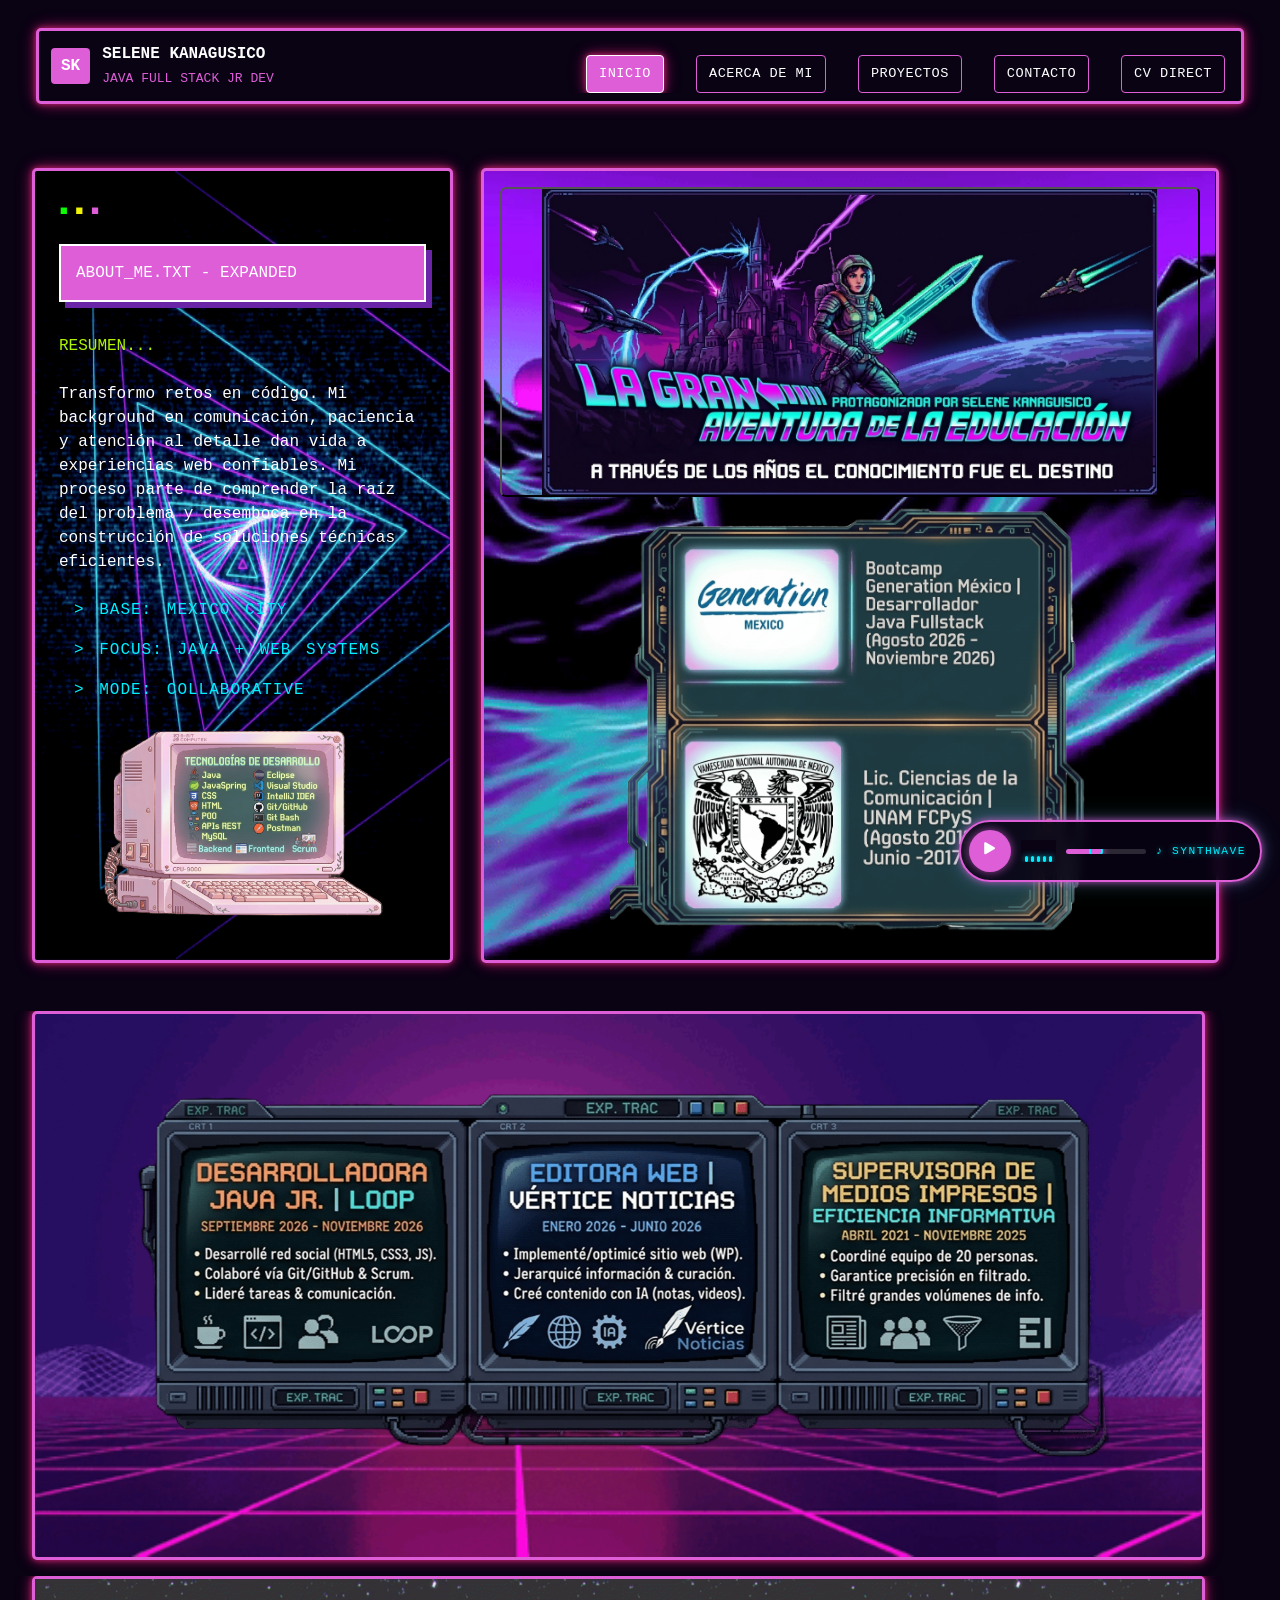
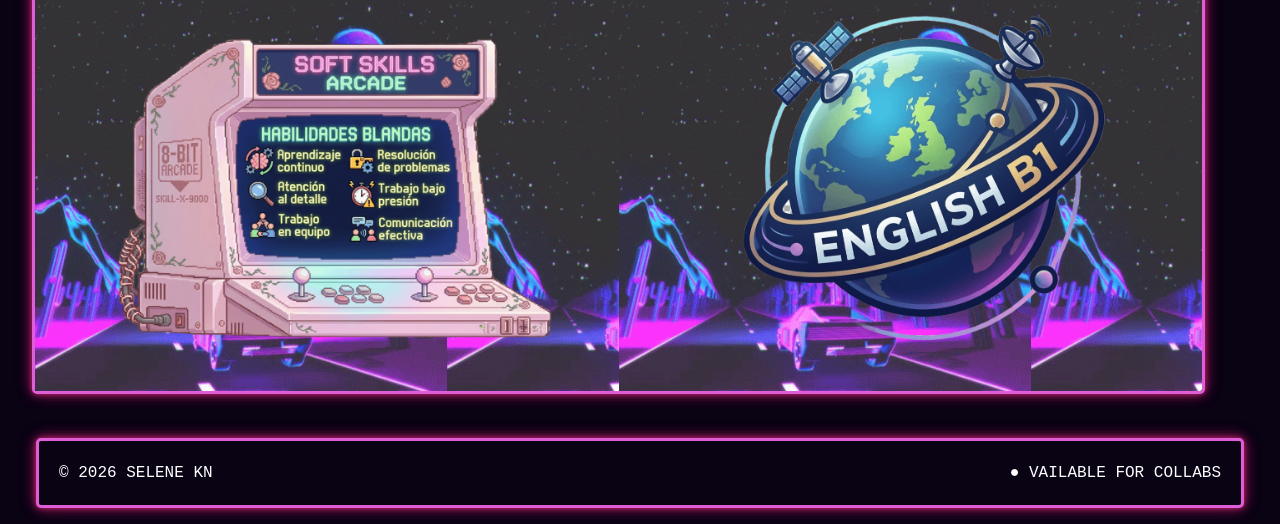
==== commit 2f831742: "Update AboutMe.html" ====
--- a/html/AboutMe.html
+++ b/html/AboutMe.html
@@ -1,142 +1,94 @@
-<!DOCTYPE html>
-<html lang="en">
-<head>
-    <meta charset="UTF-8">
-    <meta name="viewport" content="width=device-width, initial-scale=1.0">
-    <title>Portafolio</title>
-    <link rel="stylesheet" href="../css/styles.css">
-    <link href="https://cdn.jsdelivr.net/npm/bootstrap@5.3.2/dist/css/bootstrap.min.css" rel="stylesheet">
-    <link rel="stylesheet" href="https://cdn.jsdelivr.net/npm/bootstrap-icons@1.11.3/font/bootstrap-icons.min.css">
-</head>
-<body class="bg-transparent">
-    
-
-<!------------------------------------------------------- NAVBAR ---------------------------------------------------------------->
-    <div id="menuContainerEnHTML"></div>
-    <!---------------------------------------------------- BANNER--------------------------------------------------------------->            
-    <div class="bannerCyan overflow-hidden">
-        <div class="bannerCyanLimits">
-                <span class="textMotion mt-1">
-                    ★ NEW MENSSAGES CHANNEL ★  START A CHAT ★ OPEN TO WORK ★ HELLO WORLD! ★ COLLABORATIONS WELCOME ★ SYSTEM.CONNECT() ★ CONNECTING... ★ SEND A MESSAGE
-                </span>
-            
-        </div>
-    </div>
-
-<!-------------------------------------------------------Formulario con: Nombre, Correo, Mensaje, Botón----------------------------------------------------------->    
- <div class="d-flex flex-column align-items-start px-3 py-0 my-1 g-4">
-    <div class=" d-flex  flex-column col-12 col-md-11 px-3 py-0 my-1">
-        <p> // CONTACT PROTOCOL </p>
-        <H1>HAGAMOS ALGO BUENO</H1>
-    </div>
- </div>
-<!-------------------------------------------------------Formulario con: Nombre, Correo, Mensaje, Botón----------------------------------------------------------->    
-<div class="container-fluid px-5 my-0">
- <div class="row align-items-start g-4">
-    <div class="col-12 col-md-7">
-        <div class="contenierTSEA d-flex flex-column align-items-between">
-     <!-------------------------------------------------------DOTS-----------------------------------------------------------> 
-         <div class="heroDots imgExpsCont p-1 mx-2">
-            <span class="dot1 imgExpsCont">.</span>
-            <span class="dot2 imgExpsCont">.</span>
-            <span class="dot3 imgExpsCont">.</span>
-        </div>
-    <!-------------------------------------------------------BANNER-----------------------------------------------------------> 
-        <div class="bannerContact d-flex flex-row container-fluid my-3 mx-0 justify-content-between">
-            <p class="textBannerContact bg-transparent m-2">TERMINAL_SESSION // SECURE_CHANNEL</p>
-            <p class="textBannerContact bg-transparent m-2"> _  □  ×</p>
-        </div>
-    <!-------------------------------------------------------FORMULARIO-----------------------------------------------------------> 
-        <div class="p-4">
-             <p class = "textForm">¡Bienvenido/a! Cuéntame qué estás construyendo. Los campos marcados con * son obligatorios. </p>
-
-             <!-- FORMULARIO: campos con IDs únicos -->
-             <form id="contactForm" onsubmit="enviarPorGmail(event)">
-                 <label for="contactName" class="textBlue pt-3">$nombre * --input</label>
-                 <input type="text" class="form-control" id="contactName" placeholder="Tu nombre_" required>
-
-                 <label for="contactEmail" class="textBlue pt-3">$ email * --input</label>
-                 <input type="email" class="form-control" id="contactEmail" placeholder="tu@ejemplo.com" required>
-
-                 <label for="contactMessage" class="textBlue pt-3">$mensaje * --input</label>
-                 <textarea class="form-control mesajeInput" id="contactMessage" placeholder="Hola Selene, me gustaría hablar sobre..._" required></textarea>
-
-                 <p class="pt-3 finalTextF">Sin spam. Tu mensaje viaja directamente a mi bandeja de entrada</p>
-
-                 <div class="mistery"><p class="mistery">Texto oculto. Me encontraste. n.n </p></div>
-                 <div class="mistery"><p class="mistery">Comparte este portafolio.  </p></div>
-                 <div class="mistery"><p class="mistery">Manda tus comentarios.  </p></div>
-
-                 <button type="submit" class="pinkBox btnPink justify-content-start my-4" style="border:none; cursor:pointer;">
-                    <span class="bg-transparent"><i class="bi bi-envelope me-2 bgIcon"></i> ENVIAR MENSAJE</span>
-                 </button>
-             </form>
-        </div>
-    
-    </div>
-    </div>
-<!-----------------!!!!!!!!!!!!***********************---FINDMEDATA----***********************!!!!!!!!!!!!!!!!----------> 
-    <div class="contenierTSEAblue col-12 col-md-5 ms-auto">
-        <!-------------------------------------------------------DOTS-----------------------------------------------------------> 
-
-        <div class="heroDots imgExpsCont p-1 mx-2">
-            <span class="dot1 imgExpsCont">.</span>
-            <span class="dot2 imgExpsCont">.</span>
-            <span class="dot3 imgExpsCont">.</span>
-        </div>
-        <p class = "pt-3">// LÍNEA DIRECTA</p>
-        <h1 class = "pb-3">CONTACTAME</h1>
-        <div class="contenierTSEA  d-flex px-3 py-1">
-            <div class="row">
-                <img src="../IMG/tel (1).png" class="iconsForm m-auto" alt="cel">
-            </div>
-            <div class="mx-3 pt-3">
-                <p>PHONE</p>
-                <p>+56 40031099</p>
-                <p>Horarios de atención de Lunes a Viernes de 9:00 am a 6:00 pm.</p>
-            </div>
-        </div>
-        <div class="contenierTSEA  d-flex px-3 py-1">
-            <div class="row">
-                <img src="../IMG/email.png" class="iconsForm m-auto" alt="cel">
-            </div>
-            <div class="mx-3 pt-3">
-                <p>EMAIL</p>
-                <p>selenekanagusico26@outlook.com</p>
-                <p>Horarios de atención de Lunes a Viernes de 9:00 am a 6:00 pm.</p>
-            </div>
-        </div>
-        <div class="contenierTSEA d-flex px-3 py-1">
-            <div class="row">
-                <img src="../IMG/point.png" class="iconsForm m-auto" alt="cel">
-            </div>
-            <div class="mx-3 pt-3">
-                <p>LOCATION</p>
-                <p>México City</p>
-                <p>UTC-6 Abierto al trabajo remoto.</p>
-            </div>
-        </div>
-        <div class="contenierTSEAgreen d-flex">
-            <div class="mx-3 pt-3">
-                <p>- ACTUALMENTE DISPONIBLE</p>
-                <p>Tiempo de respuesta habitual: 1 a 2 días hábiles.</p>
-            </div>
-        </div>
-        
-
-    </div>
- </div>
-</div>
-     
-
-<!-------------------------------------------------------FOTTER----------------------------------------------------------->    
-
-<div id="footerContainerEnHTML"></div> 
-
-
-<!-------------------------------------------------------END-THANKS-FOR-VISITING--------------------------------------------------------->    
-   <script src="../JS/main.js"></script>
-    <script src="https://cdn.jsdelivr.net/npm/bootstrap@5.3.3/dist/js/bootstrap.bundle.min.js"></script>
-
-</body>
-</html>+<!DOCTYPE html>
+<html lang="en">
+<head>
+    <meta charset="UTF-8">
+    <meta name="viewport" content="width=device-width, initial-scale=1.0">
+    <title>Portafolio</title>
+    <link rel="stylesheet" href="../css/styles.css">
+    <link href="https://cdn.jsdelivr.net/npm/bootstrap@5.3.8/dist/css/bootstrap.min.css" rel="stylesheet" integrity="sha384-sRIl4kxILFvY47J16cr9ZwB07vP4J8+LH7qKQnuqkuIAvNWLzeN8tE5YBujZqJLB" crossorigin="anonymous">
+    <link rel="stylesheet" href="https://cdn.jsdelivr.net/npm/bootstrap-icons@1.11.3/font/bootstrap-icons.min.css">
+</head>
+<body>
+    
+
+<!------------------------------------------------------- NAVBAR ---------------------------------------------------------------->
+    <div id="menuContainerEnHTML"></div>
+
+<!-------------------------------- Layout de 2 columnas (imagen + texto)Responsive--------------------------------->            
+<div class="LayoutFather d-flex px-2">
+  <div class="contenierTSEA conteinerAboutMe col-12 col-md-4 p-3 my-3 my-md-5 ms-0 ms-md-4 me-0 me-md-1 row align-items-start">
+               <!-------------------------------- Text and Skills--------------------------------->            
+    <div class="textSkills d-flex flex-column p-2 m-auto imgExpsCont">
+        
+        <div class="heroDots imgExpsCont">
+            <span class="dot1 imgExpsCont">.</span>
+            <span class="dot2 imgExpsCont">.</span>
+            <span class="dot3 imgExpsCont">.</span>
+        </div>
+
+        <div class="pinkBox btnPink justify-content-start my-4">
+                <span class="bg-transparent"> ABOUT_ME.TXT - EXPANDED</span>
+        </div>
+        <span class="resumePer mt-2 bg-transparent"> RESUMEN...</span>
+        <div class= "my-4 bg-transparent">Transformo retos en código. Mi background en comunicación, paciencia y atención al detalle dan vida a experiencias web confiables.  Mi proceso parte de comprender la raíz del problema y desemboca en la construcción de soluciones técnicas eficientes.    
+        </div>
+            <div class="terminalInfo bg-transparent">
+                     <p>&gt; BASE: MEXICO CITY</p>
+                     <p>&gt; FOCUS: JAVA + WEB SYSTEMS</p>
+                     <p>&gt; MODE: COLLABORATIVE</p>
+            </div>
+         <div class="conteinerImgTech p-7 bg-transparent">
+             <img src="../IMG/tech (1).png" class="bg-transparent img-fluid mb-3 techImg" alt="tech">
+        </div>
+    </div>
+  </div>
+ 
+         <!-------------------------------- Education and Abilities---------------------------------> 
+     <div class="contenierTSEA conteinerEducation col-12 col-md-7 p-3 my-3 my-md-5 ms-0 ms-md-4 me-0 me-md-1 row align-items-start ">
+            <button 
+                 type="button" 
+                 class="bgBtnIMg bg-transparent" 
+                 data-bs-toggle="popover" 
+                 data-bs-placement= "bottom"
+                 data-bs-html="true"
+                 data-bs-custom-class="conteinerBtnImg imgEdu bg-transparent" 
+                 data-bs-content='<div class="bg-transparent d-flex flex-column align-items-center justify-content-center"><img src="../IMG/Curses.png" class="img-fluid imgEdu1" width="480"  alt="Cursos"></div>'
+                >
+           </button>
+    <div class=" bg-transparent d-flex flex-column align-items-center justify-content-center">
+        <img src="../IMG/educationtext.png" class="bg-transparent img-fluid imgEdu" width="480" height="180" alt="Educación">
+    </div>
+    </div>
+</div>
+
+
+<!--------------------------------------------------------Work and language------------------------------------------------------------------->
+
+
+<div container d-flex flex-column justify-content-center px-2>
+    <div class="d-flex flex-column align-items-center justify-content-center contenierTSEA col-12 col-md-11 conteinerExp">
+        <div class="imgExpsCont"><img src="../IMG/Experience.png" class="imgEdu imgExpsCont" width="980" alt=""></div>
+    </div>
+<div>
+
+<div container d-flex flex-column justify-content-center row px-2>
+    <div class="d-flex flex-column align-items-center justify-content-center contenierTSEA col-12 col-md-11 conteinerExp">
+       <div class="row w-100 justify-content-center conteinerIdiom">
+            <div class="col-6 text-center conteinerIdiom"><img src="../IMG/skills (1).png" class="imgEdu imgExpsCont py-5" width="580" alt=""></div>
+            <div class="col-6 text-center conteinerIdiom"><img src="../IMG/english.png" class="imgEdu imgExpsCont" width="480" alt=""></div>
+        </div>
+    <div>
+</div>
+</div>
+<!-------------------------------------------------------FOTTER----------------------------------------------------------->    
+ 
+    <div id="footerContainerEnHTML"></div> 
+
+<!-------------------------------------------------------END-THANKS-FOR-VISITING--------------------------------------------------------->    
+   <script src="../JS/main.js"></script>
+    <script src="https://cdn.jsdelivr.net/npm/bootstrap@5.3.3/dist/js/bootstrap.bundle.min.js"></script></head>
+
+
+    
+</body>
+</html>
--- a/css/styles.css
+++ b/css/styles.css
@@ -1,457 +1,615 @@
-* {
-  box-sizing: border-box;
-  background-color: #090314;
-  font-family: 'Share Tech Mono', monospace;
-  overflow-x: hidden; 
-  color: #ffffff;
-}
-.navbar{
-    border: 3px solid  #dd5ed7;;
-    border-radius: 5px;
-    box-shadow: 0 0 5px rgba(255, 42, 141, 0.5), 
-                0 0 10px rgba(255, 42, 141, 0.4), 
-                0 0 15px rgba(255, 42, 141, 0.3), 
-                0 0 20px rgba(255, 42, 141, 0.2);
-    font-family: 'Share Tech Mono', monospace;
-    margin: 12px;
-  
-    
-}
-.logo-box{
-    background-color: #dd5ed7;
-    padding: 6px 10px;           
-    border-radius: 4px;
-    margin-right: 12px;
-    margin-left: 12px;
-    font-family: 'Share Tech Mono', monospace;
-}
-.logo-name{
-    margin-right: 12px;
-    font-family: 'Share Tech Mono', monospace;
-}
-.text-logo-name{
-    color:  #dd5ed7;
-    font-size: small;
-    font-family: 'Share Tech Mono', monospace;
-}
-.conteinerBtnsMenu{
-  display: flex;
-  justify-content: flex-end;
-  align-items: center;
-  flex-wrap: wrap;
-}
-.btnmenu{
-  background-color: transparent;
-  color:#ffffff;
-  border: 1px solid #dd5ed7;     
-  border-radius: 4px;
-  font-size: 0.85rem;
-  font-weight: 500;
-  letter-spacing: 0.5px;
-  font-family: 'Share Tech Mono', monospace;
-  margin-top: 16px;
-  margin-left: 16px;
-  margin-right: 16px;
-  padding: 8px 12px;
-  text-decoration: none;
-  box-sizing: border-box;
-  white-space: nowrap;
-}
-#btnmenuHome{
-background-color: #dd5ed7;
-border-color: #ffffff;
-box-shadow: 0 0 5px rgba(255, 42, 141, 0.5), 
-                0 0 10px rgba(255, 42, 141, 0.4), 
-                0 0 15px rgba(255, 42, 141, 0.3), 
-                0 0 20px rgba(255, 42, 141, 0.2);
-}
-
-/* Efecto al pasar el mouse por encima (Hover) */
-.btnmenu:hover {
-  background-color: rgba(217, 70, 239, 0.15);
-  color: #ffffff;
-  border-color: #d946ef;
-  font-family: 'Share Tech Mono', monospace;
-}
-
-/* Estilo para el botón activo (como HOME en la imagen) */
-.btnmenu.active {
-  background-color: #ff2a8d;     /* Rosa neón brillante */
-  color: #000000;               /* Texto negro */
-  border: 1px solid #ffffff;    /* Borde blanco */
-  font-weight: bold;
-  font-family: 'Share Tech Mono', monospace;
-}
-.custom-toggler .navbar-toggler-icon {
-  background-image: url("../IMG/hamburguesa.png") !important;
-  border: 1px solid #dd5ed7 !important;     
-  border-radius: 4px !important;
-}
-
-/**-------------------------------------------------------Banner -----------------------------------------------------------*/
-.bannerCyan{
-  width: 100%;
-  height: 30px;
-  background-color: #090314;
-  padding: 3px;
-  border-radius: 0px;
-  overflow: hidden;
-  border: none;
-  outline: none;
-  position: relative;
-}
-.bannerCyanLimits {
-  background-color: #00f0ff;
-  border-color: #00f0ff;
-  height: 100%;
-  border-radius: 4px;
-  margin-inline: 33px;
-  overflow: hidden;
-  position: relative;
-}
-.textMotion {
-  white-space: nowrap;
-  color: #000000;
-  font-family: 'Share Tech Mono', monospace;
-  font-weight: bold;
-  font-size: 0.85rem;
-  letter-spacing: 2px;
-  background-color: #00f0ff;
-  display: inline-block;
-  padding-left: 100%;
-  animation: traslateText 50s linear infinite;
-}
-@keyframes traslateText {
-  0% {
-    transform: translate(0, 0);
-  }
-  100% {
-    transform: translate(-100%, 0);
-  }
-}
-/**-------------------------------------------------------ConteinerHero -----------------------------------------------------------*/
-.heroBg{
-  background-color: #000000;
-}
-.conteinerHero{
-  display: grid;
-  grid-template-columns: repeat(auto-fit, minmax(250px, 1fr));
-  gap: 15px;
-  flex-wrap: wrap;
-  border: 2px solid #00f0ff ;
-  border-radius: 5px;
-  box-shadow: 
-    0 0 5px rgba(0, 240, 255, 0.5),   /* Brillo interno/cercano */
-    0 0 10px rgba(0, 240, 255, 0.4),  /* Brillo medio */
-    0 0 15px rgba(0, 240, 255, 0.3),  /* Brillo externo amplio */
-    0 0 20px rgba(0, 240, 255, 0.2) !important;
-    font-family: 'Share Tech Mono', monospace;
-  padding: 30px;
-  background-clip: padding-box;
-  font-family: 'Inter', sans-serif;
-  overflow: hidden;
-  margin: 12px;
-  margin-left: 35px;
-  margin-right: 35px;
-  height: 640px
-
-}
-.heroDots{
-  position: static;
-  top: 15px;
-  left: 20px;
-  display: flex;
-  gap: 6px;
-  font-weight: 900;
-  width: 100%;
-}
-.dot1{
--webkit-text-stroke: 4px #0dfc05;
-color: #0dfc05;
-}
-.dot2{
--webkit-text-stroke: 4px #f1f505;
-color: #f1f505;
-}
-.dot3{
--webkit-text-stroke: 4px #dd5ed7;
-color: #dd5ed7;
-}
-.addOpen{
-  display: inline-block;
-  border: 2px solid #0dfc05;
-  border-radius: 5px;
-  padding-inline: 4%;
-  width: max-content;
-  box-sizing: border-box;
-}
-.addOpenText{
-  display: block;
-  position: relative;
-  color: #0dfc05;
-  text-align: center;
-  max-width: 100%;
-  padding-inline:25px;
-}
-.addOpen:hover {
-  transform: translateY(-5px);
-  color: #f7f8f7;
-  border-color: #fdfcfc;
-  
-}
-.subtitleHero{
-  color:#dd5ed7;
-  font-size: 24px;
-}
-.descriotionHero{
-  margin-top: 40px;
-}
-.buttonsAction{ /*Contener de botones*/
-  display: inline-flex;
-  justify-content:flex-end;
-  gap: 24px;
-  width: 100%;
-  margin-top: 35px;
-  padding: 10px ;
-}
-.btnAction{
-  display: inline-flex;
-  justify-content:flex-end;
-  align-items:center;
-  gap: 14px;
-  color:#ffffff;
-  border: 2px solid #ffffff;
-  border-color: #ffffff;
-  box-shadow: 6px 6px 0px #6a24a8;
-  margin-bottom: 8px;
-  margin-inline-end: 8px;
-  padding: 10px 5px 5px 5px;
-}
-.bgIcon{
-  background-color: transparent ;
-}
-.btnPink{
-  background-color: #dd5ed7;
-  color:#ffffff;
-  border-color: #ffffff;
-  box-shadow: 4px 4px 0px #090314;
-  border: 2px solid #ffffff;
-  border-color: #ffffff;
-  box-shadow: 6px 6px 0px #6a24a8;
-  padding:15px;
-  text-decoration: none;
-}           
-.btnPink:hover{
-  background-color: rgba(217, 70, 239, 0.15);
-  color: #ffffff;
-  border-color: #d946ef;
-  font-family: 'Share Tech Mono', monospace;
-  transform: translateY(-5px);
-}
-.btnGrey{
-  background-color: #5a595a;
-  text-decoration: none;
-  padding:15px;
-}
-.btnGrey:hover{
-  background-color: rgba(230, 229, 231, 0.822);
-  color: #080808;
-  border-color: #d946ef;
-  font-family: 'Share Tech Mono', monospace;
-  transform: translateY(-5px);
-}
-.btnCyan{
-  background-color: #00f0ff;
-  text-decoration: none;
-  padding:15px;
-}
-.btnCyan:hover{
-  background-color: rgba(12, 117, 236, 0.822);
-  color: #fdfcfc;
-  border-color: #d946ef;
-  font-family: 'Share Tech Mono', monospace;
-  transform: translateY(-5px);
-}
-.photoHero{
-  display: flex;
-  flex-direction: column;
-  align-items: center;
-  gap: 10px;
-  width: 100%;
-}
-.conteinerPhotoHero{
-  display: flex;
-  flex-direction: column;
-  align-items: center;
-  gap: 10px;
-  width: 100%;
-  padding: 8px;
-  overflow: hidden;
-}
-.onlineText{
-  display: flex;
-  justify-content: flex-end;
-  align-items: end;
-  padding: 25px;
-  color:#00f0ff;
-  width: 100%;
-}
-.photoMeImg{
-  width: 320px;
-  height: 400px;
-  border: 4px solid #00f0ff;
-  border-radius: 5px;
-  overflow: hidden;
-  box-shadow: 6px 6px 0px #6a24a8;
-}
-.photoMeImg img {
-  width: 100%;
-  height: 100%;
-  object-fit: cover;
-  display: block;
-}
-.banner3{
-  background-color: #f1f505;
-}
-.textbaner23{
-animation: traslateText 60s linear infinite;
-}
-.fottter{
-  border: 3px solid  #dd5ed7;;
-  border-radius: 5px;
-  box-shadow: 0 0 5px rgba(255, 42, 141, 0.5), 
-              0 0 10px rgba(255, 42, 141, 0.4), 
-              0 0 15px rgba(255, 42, 141, 0.3), 
-              0 0 20px rgba(255, 42, 141, 0.2);
-  font-family: 'Share Tech Mono', monospace;
-  margin: 12px;
-  padding: 20px;
-}
-
-/*********************************************************************************/
-/*************************************ABOUT ME************************************/
-/*********************************************************************************/
-.contenierTSEA{
-  border: 3px solid  #dd5ed7;;
-  border-radius: 5px;
-  box-shadow: 0 0 5px rgba(255, 42, 141, 0.5), 
-              0 0 10px rgba(255, 42, 141, 0.4), 
-              0 0 15px rgba(255, 42, 141, 0.3), 
-              0 0 20px rgba(255, 42, 141, 0.2);
-  margin-bottom: 1em;
-}
-.resumePer{
-  color: #adf505;
-}
-.terminalInfo p{
-  color:#00f0ff;
-  line-height: 1.5;
-  letter-spacing: 1px;
-  word-spacing: 4px;
-  background-color: transparent;
-  margin-inline-start: 15px;
-}
-.techImg:hover{
-  transform: translateY(-5px);
-}
-.bgBtnIMg{
-  display: flex;
-  flex-direction: column;
-  width: 400px;
-  height: 310px;
-  cursor: pointer;
-  overflow: hidden;
-  padding: 0;
-  background-image: url(../IMG/educación.jpg);
-  background-size: contain;
-  background-position: center;
-  background-repeat: no-repeat;
-  text-align: center;
-  padding-top: 0px;
-  border-radius: 6px;
-}
-.bgBtnIMgInset{
-  max-width: 100%;
-  height: auto;
-  display: block;
-  object-fit: cover;
-  background-image: url(../IMG/educación.jpg);
-}
-.conteinerBtnImg {
-  max-width: 450px !important; /* Ajusta este valor según lo grande que lo necesites */
-}
-.imgEdu:hover{
-  transform: translateY(-5px);
-}
-.conteinerExp{
-  margin-inline: 2em;
-  background-image: url(../IMG/vaporwave-sunset.gif);
-  background-size: contain;
-}
-.imgExpsCont{
-  background-color: transparent !important;
-}
-.conteinerIdiom{
-  background-image: url(../IMG/supa.gif);
-  background-size:contain;
-}
-.conteinerAboutMe{
-  background-image: url(../IMG/fondo.gif);
-   background-size: 100% 100%;
-  background-repeat: no-repeat;
-}
-.conteinerEducation{
-  background-image: url(../IMG/paisaje.gif);
-  background-size: 100% 100%;
-  background-repeat: no-repeat;
-}
-/*************************************************************************************************************
-******************************************CONTACTANOS*****************************************************************************
-*****************************************************************************************************************************************************************************/
-.bannerContact{
-background-color: #00f0ff;
-width: 100%;
-height: 40px;
-}
-.textBannerContact{
-  color:black !important;
-  font-weight: bolder;
-}
-.textForm{
-  color: #adf505;
-}
-.textBlue{
-  color:#00f0ff;
-}
-.finalTextF{
-  font-weight: 300;
-  text-shadow: 2px 2px 8px rgba(75, 245, 231, 0.603);
-}
-.mesajeInput{
-  height: 70px;
-}
-.iconsForm{
-  width: 80px;
-  height: 80px;
-}
-.mistery{
-  color: #000000;
-}
-.contenierTSEAgreen{
-  border: 3px solid  #adf505;;
-  border-radius: 5px;
-  margin-bottom: 1em;
-}
-.contenierTSEAblue{
-  border: 3px solid  #00f0ff;
-  border-radius: 5px;
-  box-shadow: 0 0 5px rgba(42, 230, 255, 0.5), 
-              0 0 10px rgba(42, 170, 255, 0.4), 
-              0 0 15px rgba(17, 104, 161, 0.3), 
-              0 0 20px rgba(15, 103, 235, 0.2);
-  margin-bottom: 1em;
-}
-.translateImg:hover{
-  transform: translateY(-5px);
-}
- +* {
+  box-sizing: border-box;
+  background-color: #090314;
+  font-family: 'Share Tech Mono', monospace;
+  overflow-x: hidden; 
+  color: #ffffff;
+}
+.navbar{
+    border: 3px solid  #dd5ed7;;
+    border-radius: 5px;
+    box-shadow: 0 0 5px rgba(255, 42, 141, 0.5), 
+                0 0 10px rgba(255, 42, 141, 0.4), 
+                0 0 15px rgba(255, 42, 141, 0.3), 
+                0 0 20px rgba(255, 42, 141, 0.2);
+    font-family: 'Share Tech Mono', monospace;
+    margin: 12px;
+  
+    
+}
+.logo-box{
+    background-color: #dd5ed7;
+    padding: 6px 10px;           
+    border-radius: 4px;
+    margin-right: 12px;
+    margin-left: 12px;
+    font-family: 'Share Tech Mono', monospace;
+}
+.logo-name{
+    margin-right: 12px;
+    font-family: 'Share Tech Mono', monospace;
+}
+.text-logo-name{
+    color:  #dd5ed7;
+    font-size: small;
+    font-family: 'Share Tech Mono', monospace;
+}
+.conteinerBtnsMenu{
+  display: flex;
+  justify-content: flex-end;
+  align-items: center;
+  flex-wrap: wrap;
+}
+.btnmenu{
+  background-color: transparent;
+  color:#ffffff;
+  border: 1px solid #dd5ed7;     
+  border-radius: 4px;
+  font-size: 0.85rem;
+  font-weight: 500;
+  letter-spacing: 0.5px;
+  font-family: 'Share Tech Mono', monospace;
+  margin-top: 16px;
+  margin-left: 16px;
+  margin-right: 16px;
+  padding: 8px 12px;
+  text-decoration: none;
+  box-sizing: border-box;
+  white-space: nowrap;
+}
+#btnmenuHome{
+background-color: #dd5ed7;
+border-color: #ffffff;
+box-shadow: 0 0 5px rgba(255, 42, 141, 0.5), 
+                0 0 10px rgba(255, 42, 141, 0.4), 
+                0 0 15px rgba(255, 42, 141, 0.3), 
+                0 0 20px rgba(255, 42, 141, 0.2);
+}
+
+/* Efecto al pasar el mouse por encima (Hover) */
+.btnmenu:hover {
+  background-color: rgba(217, 70, 239, 0.15);
+  color: #ffffff;
+  border-color: #d946ef;
+  font-family: 'Share Tech Mono', monospace;
+}
+
+/* Estilo para el botón activo (como HOME en la imagen) */
+.btnmenu.active {
+  background-color: #ff2a8d;     /* Rosa neón brillante */
+  color: #000000;               /* Texto negro */
+  border: 1px solid #ffffff;    /* Borde blanco */
+  font-weight: bold;
+  font-family: 'Share Tech Mono', monospace;
+}
+.custom-toggler .navbar-toggler-icon {
+  background-image: url("../IMG/hamburguesa.png") !important;
+  border: 1px solid #dd5ed7 !important;     
+  border-radius: 4px !important;
+}
+
+/**-------------------------------------------------------Banner -----------------------------------------------------------*/
+.bannerCyan{
+  width: 100%;
+  height: 30px;
+  background-color: #090314;
+  padding: 3px;
+  border-radius: 0px;
+  overflow: hidden;
+  border: none;
+  outline: none;
+  position: relative;
+}
+.bannerCyanLimits {
+  background-color: #00f0ff;
+  border-color: #00f0ff;
+  height: 100%;
+  border-radius: 4px;
+  margin-inline: 33px;
+  overflow: hidden;
+  position: relative;
+}
+.textMotion {
+  white-space: nowrap;
+  color: #000000;
+  font-family: 'Share Tech Mono', monospace;
+  font-weight: bold;
+  font-size: 0.85rem;
+  letter-spacing: 2px;
+  background-color: #00f0ff;
+  display: inline-block;
+  padding-left: 100%;
+  animation: traslateText 50s linear infinite;
+}
+@keyframes traslateText {
+  0% {
+    transform: translate(0, 0);
+  }
+  100% {
+    transform: translate(-100%, 0);
+  }
+}
+/**-------------------------------------------------------ConteinerHero -----------------------------------------------------------*/
+.heroBg{
+  background-color: #000000;
+}
+.conteinerHero{
+  display: grid;
+  grid-template-columns: repeat(auto-fit, minmax(250px, 1fr));
+  gap: 15px;
+  flex-wrap: wrap;
+  border: 2px solid #00f0ff ;
+  border-radius: 5px;
+  box-shadow: 
+    0 0 5px rgba(0, 240, 255, 0.5),   /* Brillo interno/cercano */
+    0 0 10px rgba(0, 240, 255, 0.4),  /* Brillo medio */
+    0 0 15px rgba(0, 240, 255, 0.3),  /* Brillo externo amplio */
+    0 0 20px rgba(0, 240, 255, 0.2) !important;
+    font-family: 'Share Tech Mono', monospace;
+  padding: 30px;
+  background-clip: padding-box;
+  font-family: 'Inter', sans-serif;
+  overflow: hidden;
+  margin: 12px;
+  margin-left: 35px;
+  margin-right: 35px;
+  height: 640px
+
+}
+.heroDots{
+  position: static;
+  top: 15px;
+  left: 20px;
+  display: flex;
+  gap: 6px;
+  font-weight: 900;
+  width: 100%;
+}
+.dot1{
+-webkit-text-stroke: 4px #0dfc05;
+color: #0dfc05;
+}
+.dot2{
+-webkit-text-stroke: 4px #f1f505;
+color: #f1f505;
+}
+.dot3{
+-webkit-text-stroke: 4px #dd5ed7;
+color: #dd5ed7;
+}
+.addOpen{
+  display: inline-block;
+  border: 2px solid #0dfc05;
+  border-radius: 5px;
+  padding-inline: 4%;
+  width: max-content;
+  box-sizing: border-box;
+}
+.addOpenText{
+  display: block;
+  position: relative;
+  color: #0dfc05;
+  text-align: center;
+  max-width: 100%;
+  padding-inline:25px;
+}
+.addOpen:hover {
+  transform: translateY(-5px);
+  color: #f7f8f7;
+  border-color: #fdfcfc;
+  
+}
+.subtitleHero{
+  color:#dd5ed7;
+  font-size: 24px;
+}
+.descriotionHero{
+  margin-top: 40px;
+}
+.buttonsAction{ /*Contener de botones*/
+  display: inline-flex;
+  justify-content:flex-end;
+  gap: 24px;
+  width: 100%;
+  margin-top: 35px;
+  padding: 10px ;
+}
+.btnAction{
+  display: inline-flex;
+  justify-content:flex-end;
+  align-items:center;
+  gap: 14px;
+  color:#ffffff;
+  border: 2px solid #ffffff;
+  border-color: #ffffff;
+  box-shadow: 6px 6px 0px #6a24a8;
+  margin-bottom: 8px;
+  margin-inline-end: 8px;
+  padding: 10px 5px 5px 5px;
+}
+.bgIcon{
+  background-color: transparent ;
+}
+.btnPink{
+  background-color: #dd5ed7;
+  color:#ffffff;
+  border-color: #ffffff;
+  box-shadow: 4px 4px 0px #090314;
+  border: 2px solid #ffffff;
+  border-color: #ffffff;
+  box-shadow: 6px 6px 0px #6a24a8;
+  padding:15px;
+  text-decoration: none;
+}           
+.btnPink:hover{
+  background-color: rgba(217, 70, 239, 0.15);
+  color: #ffffff;
+  border-color: #d946ef;
+  font-family: 'Share Tech Mono', monospace;
+  transform: translateY(-5px);
+}
+.btnGrey{
+  background-color: #5a595a;
+  text-decoration: none;
+  padding:15px;
+}
+.btnGrey:hover{
+  background-color: rgba(230, 229, 231, 0.822);
+  color: #080808;
+  border-color: #d946ef;
+  font-family: 'Share Tech Mono', monospace;
+  transform: translateY(-5px);
+}
+.btnCyan{
+  background-color: #00f0ff;
+  text-decoration: none;
+  padding:15px;
+}
+.btnCyan:hover{
+  background-color: rgba(12, 117, 236, 0.822);
+  color: #fdfcfc;
+  border-color: #d946ef;
+  font-family: 'Share Tech Mono', monospace;
+  transform: translateY(-5px);
+}
+.photoHero{
+  display: flex;
+  flex-direction: column;
+  align-items: center;
+  gap: 10px;
+  width: 100%;
+}
+.conteinerPhotoHero{
+  display: flex;
+  flex-direction: column;
+  align-items: center;
+  gap: 10px;
+  width: 100%;
+  padding: 8px;
+  overflow: hidden;
+}
+.onlineText{
+  display: flex;
+  justify-content: flex-end;
+  align-items: end;
+  padding: 25px;
+  color:#00f0ff;
+  width: 100%;
+}
+.photoMeImg{
+  width: 320px;
+  height: 400px;
+  border: 4px solid #00f0ff;
+  border-radius: 5px;
+  overflow: hidden;
+  box-shadow: 6px 6px 0px #6a24a8;
+}
+.photoMeImg img {
+  width: 100%;
+  height: 100%;
+  object-fit: cover;
+  display: block;
+}
+.banner3{
+  background-color: #f1f505;
+}
+.textbaner23{
+animation: traslateText 60s linear infinite;
+}
+.fottter{
+  border: 3px solid  #dd5ed7;;
+  border-radius: 5px;
+  box-shadow: 0 0 5px rgba(255, 42, 141, 0.5), 
+              0 0 10px rgba(255, 42, 141, 0.4), 
+              0 0 15px rgba(255, 42, 141, 0.3), 
+              0 0 20px rgba(255, 42, 141, 0.2);
+  font-family: 'Share Tech Mono', monospace;
+  margin: 12px;
+  padding: 20px;
+}
+
+/*********************************************************************************/
+/*************************************ABOUT ME************************************/
+/*********************************************************************************/
+.contenierTSEA{
+  border: 3px solid  #dd5ed7;;
+  border-radius: 5px;
+  box-shadow: 0 0 5px rgba(255, 42, 141, 0.5), 
+              0 0 10px rgba(255, 42, 141, 0.4), 
+              0 0 15px rgba(255, 42, 141, 0.3), 
+              0 0 20px rgba(255, 42, 141, 0.2);
+  margin-bottom: 1em;
+}
+.resumePer{
+  color: #adf505;
+}
+.terminalInfo p{
+  color:#00f0ff;
+  line-height: 1.5;
+  letter-spacing: 1px;
+  word-spacing: 4px;
+  background-color: transparent;
+  margin-inline-start: 15px;
+}
+.techImg:hover{
+  transform: translateY(-5px);
+}
+.bgBtnIMg{
+  display: flex;
+  flex-direction: column;
+  width: 400px;
+  height: 310px;
+  cursor: pointer;
+  overflow: hidden;
+  padding: 0;
+  background-image: url(../IMG/educación.jpg);
+  background-size: contain;
+  background-position: center;
+  background-repeat: no-repeat;
+  text-align: center;
+  padding-top: 0px;
+  border-radius: 6px;
+}
+.bgBtnIMgInset{
+  max-width: 100%;
+  height: auto;
+  display: block;
+  object-fit: cover;
+  background-image: url(../IMG/educación.jpg);
+}
+.conteinerBtnImg {
+  max-width: 450px !important; /* Ajusta este valor según lo grande que lo necesites */
+}
+.imgEdu:hover{
+  transform: translateY(-5px);
+}
+.conteinerExp{
+  margin-inline: 2em;
+  background-image: url(../IMG/vaporwave-sunset.gif);
+  background-size: contain;
+}
+.imgExpsCont{
+  background-color: transparent !important;
+}
+.conteinerIdiom{
+  background-image: url(../IMG/supa.gif);
+  background-size:contain;
+}
+.conteinerAboutMe{
+  background-image: url(../IMG/fondo.gif);
+   background-size: 100% 100%;
+  background-repeat: no-repeat;
+}
+.conteinerEducation{
+  background-image: url(../IMG/paisaje.gif);
+  background-size: 100% 100%;
+  background-repeat: no-repeat;
+}
+/*************************************************************************************************************
+******************************************CONTACTANOS*****************************************************************************
+*****************************************************************************************************************************************************************************/
+.bannerContact{
+background-color: #00f0ff;
+width: 100%;
+height: 40px;
+}
+.textBannerContact{
+  color:black !important;
+  font-weight: bolder;
+}
+.textForm{
+  color: #adf505;
+}
+.textBlue{
+  color:#00f0ff;
+}
+.finalTextF{
+  font-weight: 300;
+  text-shadow: 2px 2px 8px rgba(75, 245, 231, 0.603);
+}
+.mesajeInput{
+  height: 70px;
+}
+.iconsForm{
+  width: 80px;
+  height: 80px;
+}
+.mistery{
+  color: #000000;
+}
+.contenierTSEAgreen{
+  border: 3px solid  #adf505;;
+  border-radius: 5px;
+  margin-bottom: 1em;
+}
+.contenierTSEAblue{
+  border: 3px solid  #00f0ff;
+  border-radius: 5px;
+  box-shadow: 0 0 5px rgba(42, 230, 255, 0.5), 
+              0 0 10px rgba(42, 170, 255, 0.4), 
+              0 0 15px rgba(17, 104, 161, 0.3), 
+              0 0 20px rgba(15, 103, 235, 0.2);
+  margin-bottom: 1em;
+}
+.translateImg:hover{
+  transform: translateY(-5px);
+}
+ /* ============================================================
+   🎵 REPRODUCTOR SYNTHWAVE 80s
+   ============================================================ */
+.synthwave-player {
+  position: fixed;
+  bottom: 18px;
+  right: 18px;
+  z-index: 9999;
+  display: flex;
+  align-items: center;
+  gap: 10px;
+  padding: 8px 14px 8px 8px;
+  background: rgba(9, 3, 20, 0.85);
+  border: 2px solid #dd5ed7;
+  border-radius: 50px;
+  box-shadow:
+    0 0 6px rgba(221, 94, 215, 0.6),
+    0 0 14px rgba(221, 94, 215, 0.35),
+    0 0 24px rgba(0, 240, 255, 0.2);
+  backdrop-filter: blur(6px);
+  font-family: 'Share Tech Mono', monospace;
+  transition: box-shadow 0.3s ease, transform 0.3s ease;
+}
+
+.synthwave-player.needs-click {
+  animation: synthPulse 1.6s ease-in-out infinite;
+}
+
+@keyframes synthPulse {
+  0%, 100% { box-shadow: 0 0 6px rgba(221,94,215,.6), 0 0 14px rgba(221,94,215,.35); }
+  50%      { box-shadow: 0 0 14px rgba(0,240,255,.8), 0 0 28px rgba(221,94,215,.6); }
+}
+
+.synth-btn {
+  width: 42px;
+  height: 42px;
+  display: grid;
+  place-items: center;
+  border: none;
+  border-radius: 50%;
+  background: #dd5ed7;
+  color: #090314;
+  font-size: 1.35rem;
+  cursor: pointer;
+  transition: transform 0.2s ease, background 0.2s ease;
+  box-shadow: 0 0 10px rgba(221, 94, 215, 0.7);
+}
+.synth-btn:hover {
+  transform: scale(1.08);
+  background: #00f0ff;
+  box-shadow: 0 0 14px rgba(0, 240, 255, 0.8);
+}
+.synth-btn i { background: transparent; }
+
+/* Ecualizador animado */
+.synth-equalizer {
+  display: flex;
+  align-items: flex-end;
+  gap: 3px;
+  height: 22px;
+  padding: 0 4px;
+}
+.synth-equalizer span {
+  display: block;
+  width: 3px;
+  height: 6px;
+  background: #00f0ff;
+  border-radius: 2px;
+  box-shadow: 0 0 6px #00f0ff;
+}
+.synthwave-player.is-playing .synth-equalizer span {
+  animation: eqBounce 0.9s ease-in-out infinite;
+}
+.synth-equalizer span:nth-child(1) { animation-delay: 0s;   }
+.synth-equalizer span:nth-child(2) { animation-delay: .15s; }
+.synth-equalizer span:nth-child(3) { animation-delay: .3s;  }
+.synth-equalizer span:nth-child(4) { animation-delay: .45s; }
+.synth-equalizer span:nth-child(5) { animation-delay: .6s;  }
+
+@keyframes eqBounce {
+  0%, 100% { height: 5px;  }
+  50%      { height: 20px; }
+}
+
+/* Slider de volumen */
+.synth-volume {
+  -webkit-appearance: none;
+  appearance: none;
+  width: 80px;
+  height: 5px;
+  border-radius: 5px;
+  outline: none;
+  cursor: pointer;
+  background: rgba(255,255,255,0.15);
+}
+.synth-volume::-webkit-slider-thumb {
+  -webkit-appearance: none;
+  appearance: none;
+  width: 14px;
+  height: 14px;
+  border-radius: 50%;
+  background: #dd5ed7;
+  border: 2px solid #00f0ff;
+  box-shadow: 0 0 8px rgba(221,94,215,0.9);
+  cursor: pointer;
+}
+.synth-volume::-moz-range-thumb {
+  width: 14px;
+  height: 14px;
+  border-radius: 50%;
+  background: #dd5ed7;
+  border: 2px solid #00f0ff;
+  box-shadow: 0 0 8px rgba(221,94,215,0.9);
+  cursor: pointer;
+}
+
+.synth-label {
+  font-size: 0.7rem;
+  letter-spacing: 1.5px;
+  color: #00f0ff;
+  text-shadow: 0 0 6px rgba(0,240,255,0.7);
+  background: transparent;
+  white-space: nowrap;
+}
+
+/* Responsive */
+@media (max-width: 576px) {
+  .synthwave-player {
+    bottom: 10px;
+    right: 10px;
+    padding: 6px 10px 6px 6px;
+    gap: 8px;
+  }
+  .synth-volume { width: 55px; }
+  .synth-label   { display: none; }
+  .synth-btn     { width: 36px; height: 36px; font-size: 1.1rem; }
+}
+.contenierTSEAblue{
+  border: 3px solid  #00f0ff;
+  border-radius: 5px;
+  box-shadow: 0 0 5px rgba(42, 230, 255, 0.5), 
+              0 0 10px rgba(42, 170, 255, 0.4), 
+              0 0 15px rgba(17, 104, 161, 0.3), 
+              0 0 20px rgba(15, 103, 235, 0.2);
+  margin-bottom: 1em;
+}
+.translateImg:hover{
+  transform: translateY(-5px);
+}
+.bgimgt{
+  background-image: url(../IMG/vaporwave-sunset.gif);
+  background-size: contain;
+  background-repeat: repeat;
+}
+.bgimgtB{
+  background-image: url(../IMG/fondo.gif);
+  background-size: contain;
+  background-repeat: repeat;
+} 
